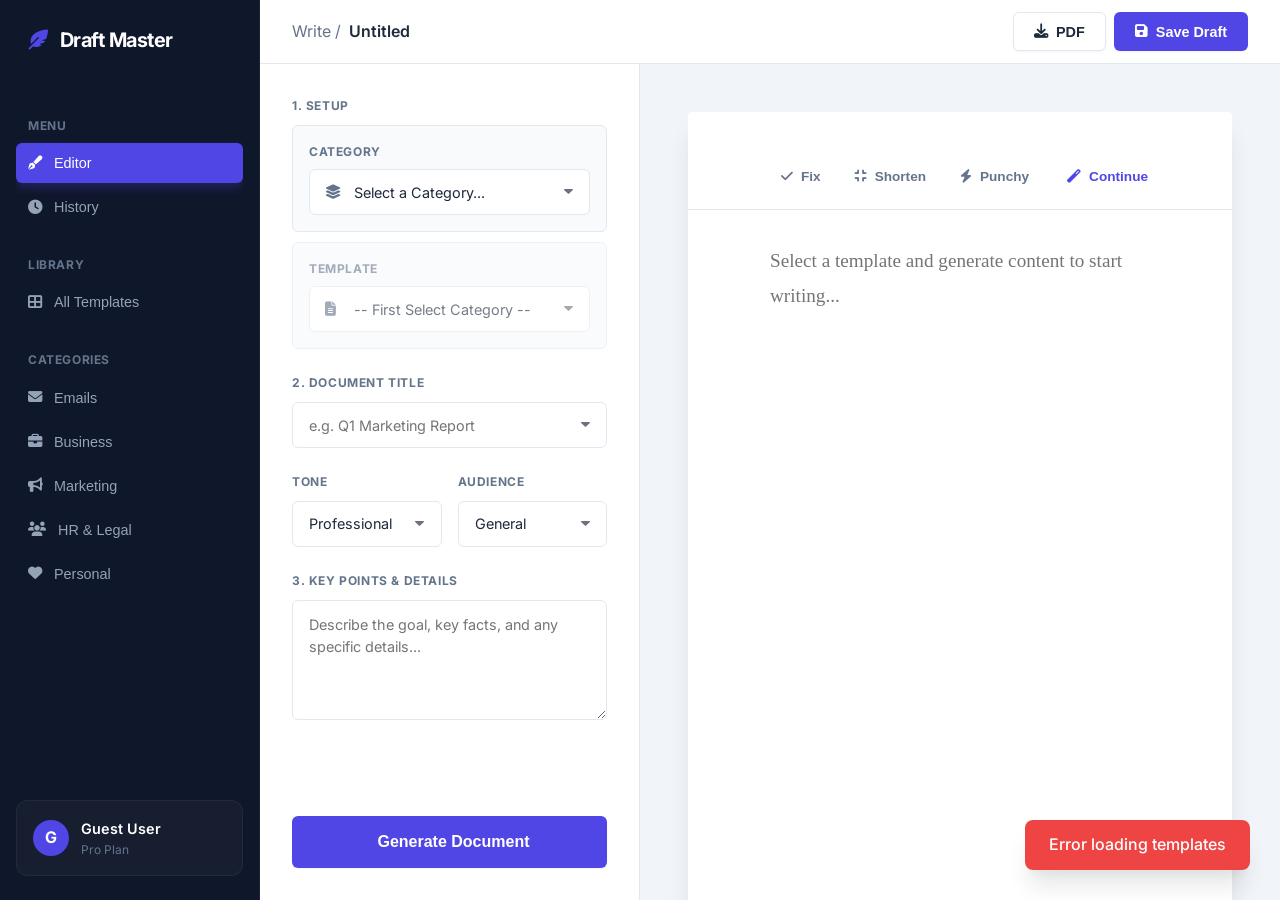
==== templates/dashboard.html @ e2696a57 "intial version" ====
<!DOCTYPE html>
<html lang="en">
<head>
    <meta charset="UTF-8">
    <meta name="viewport" content="width=device-width, initial-scale=1.0">
    <title>Dashboard | Draft Master AI</title>
    <!-- Inter Font -->
    <link href="https://fonts.googleapis.com/css2?family=Inter:wght@400;500;600;700&display=swap" rel="stylesheet">
    <!-- FontAwesome -->
    <link rel="stylesheet" href="https://cdnjs.cloudflare.com/ajax/libs/font-awesome/6.4.0/css/all.min.css">
    <!-- Custom CSS -->
    <link rel="stylesheet" href="/static/css/style.css">
</head>
<body>
    <div class="app-layout">
        
        <!-- SIDEBAR -->
        <aside class="sidebar" id="sidebar">
            <div class="sidebar-header">
                <i class="fas fa-feather-alt" style="color: var(--primary);"></i> 
                <span>Draft Master</span>
            </div>

            <nav class="sidebar-nav">
                <div class="menu-category">Menu</div>
                <button class="menu-item active" onclick="switchTab('generator')">
                    <i class="fas fa-pen-fancy w-5"></i> Editor
                </button>
                <button class="menu-item" onclick="switchTab('history')">
                    <i class="fas fa-clock w-5"></i> History
                </button>
                
                <div class="menu-category">Library</div>
                <button class="menu-item" onclick="filterTemplates('All')">
                    <i class="fas fa-th-large"></i> All Templates
                </button>

                <div class="menu-category">Categories</div>
                <button class="menu-item" onclick="filterTemplates('Email')">
                    <i class="fas fa-envelope"></i> Emails
                </button>
                <button class="menu-item" onclick="filterTemplates('Business')">
                    <i class="fas fa-briefcase"></i> Business
                </button>
                <button class="menu-item" onclick="filterTemplates('Marketing')">
                    <i class="fas fa-bullhorn"></i> Marketing
                </button>
                <button class="menu-item" onclick="filterTemplates('HR')">
                    <i class="fas fa-users"></i> HR & Legal
                </button>
                <button class="menu-item" onclick="filterTemplates('Personal')">
                    <i class="fas fa-heart"></i> Personal
                </button>
            </nav>

            <div class="user-profile">
                <div style="width: 36px; height: 36px; background: var(--primary); border-radius: 50%; display: flex; align-items: center; justify-content: center; font-weight: bold; color: white;">G</div>
                <div>
                    <div style="font-size: 0.9rem; font-weight: 600; color: white;">Guest User</div>
                    <div style="font-size: 0.75rem; color: var(--text-muted);">Pro Plan</div>
                </div>
            </div>
        </aside>

        <!-- MAIN CONTENT -->
        <main class="main-content">
            
            <!-- Top Bar -->
            <header class="top-bar">
                <div style="display: flex; align-items: center; gap: 0.5rem;">
                    <!-- Mobile Toggles -->
                    <button class="mobile-only btn btn-ghost" onclick="toggleSidebar()" aria-label="Menu">
                        <i class="fas fa-bars"></i>
                    </button>
                    <button class="mobile-only btn btn-ghost" onclick="toggleConfigPanel()" aria-label="Settings" style="color: var(--primary);">
                        <i class="fas fa-sliders-h"></i>
                    </button>
                    
                    <div class="page-title" id="pageTitle">
                        <span style="color:var(--text-muted); font-weight:400;">Write / </span> Untitled
                    </div>
                </div>

                <div style="display: flex; gap: 0.5rem;">
                    <button class="btn btn-secondary" onclick="exportDoc('pdf')">
                        <i class="fas fa-download"></i> <span class="desktop-only">PDF</span>
                    </button>
                    <button class="btn btn-primary" onclick="saveDraft()">
                        <i class="fas fa-save"></i> <span class="desktop-only">Save Draft</span>
                    </button>
                </div>
            </header>

            <!-- GENERATOR VIEW -->
            <div class="workspace" id="generatorView">
                
                <!-- LEFT: Configuration Panel -->
                <div class="config-panel" id="configPanel">
                    <div class="panel-header mobile-only">
                        <span>Document Settings</span>
                        <button class="btn btn-ghost" onclick="toggleConfigPanel()"><i class="fas fa-times"></i></button>
                    </div>

                    <div class="form-group">
                        <label class="form-label">1. Setup</label>
                        
                        <!-- Container 1: Category -->
                        <div class="selection-container">
                            <label class="sub-label">Category</label>
                            <div class="input-wrapper">
                                <i class="fas fa-layer-group input-icon"></i>
                                <select id="categorySelect" class="input-control with-icon" onchange="handleCategoryChange(this.value)">
                                    <option value="" disabled selected>Select a Category...</option>
                                    <!-- Populated via JS -->
                                </select>
                            </div>
                        </div>
                
                        <!-- Container 2: Template -->
                        <div class="selection-container" id="templateContainer" style="opacity: 0.6; pointer-events: none;">
                            <label class="sub-label">Template</label>
                            <div class="input-wrapper">
                                <i class="fas fa-file-alt input-icon"></i>
                                <select id="templateSelect" class="input-control with-icon" onchange="handleTemplateChange(this.value)">
                                    <option value="" disabled selected>-- First Select Category --</option>
                                    <!-- Populated via JS -->
                                </select>
                            </div>
                        </div>
                    </div>

                    <div class="form-group">
                        <label class="form-label">2. Document Title</label>
                        <input type="text" id="docTitle" class="input-control" placeholder="e.g. Q1 Marketing Report">
                    </div>

                    <div style="display: grid; grid-template-columns: 1fr 1fr; gap: 1rem;">
                        <div class="form-group">
                            <label class="form-label">Tone</label>
                            <select id="toneSelect" class="input-control">
                                <!-- Populated dynamically based on category -->
                                <option>Professional</option>
                            </select>
                        </div>
                        <div class="form-group">
                            <label class="form-label">Audience</label>
                            <select id="audienceSelect" class="input-control">
                                <!-- Populated dynamically based on category -->
                                <option>General</option>
                            </select>
                        </div>
                    </div>

                    <div class="form-group" style="flex: 1;">
                        <label class="form-label">3. Key Points & Details</label>
                        <textarea id="userPrompt" class="input-control" placeholder="Describe the goal, key facts, and any specific details..."></textarea>
                    </div>

                    <button class="btn btn-primary btn-full" onclick="generateContent()" id="genBtn">
                        <i class="fas fa-sparkles"></i> Generate Document
                    </button>
                </div>

                <!-- RIGHT: Editor Area -->
                <div class="editor-area">
                    <div class="paper">
                        <div class="paper-toolbar">
                            <div style="display: flex; gap: 0.5rem; flex: 1;">
                                <button class="btn btn-ghost" onclick="rewriteContent('Grammar Fix')"><i class="fas fa-check"></i> Fix</button>
                                <button class="btn btn-ghost" onclick="rewriteContent('Shorter')"><i class="fas fa-compress"></i> Shorten</button>
                                <button class="btn btn-ghost mobile-hidden" onclick="rewriteContent('More Persuasive')"><i class="fas fa-bolt"></i> Punchy</button>
                            </div>
                            <button class="btn btn-ghost" style="color: var(--primary); font-weight: 600;" onclick="continueWriting()">
                                <i class="fas fa-magic"></i> <span class="desktop-only">Continue</span>
                            </button>
                        </div>
                        <textarea id="outputEditor" class="paper-textarea" placeholder="Select a template and generate content to start writing..."></textarea>
                    </div>
                </div>

            </div>
            
            <!-- TEMPLATE LIBRARY VIEW (New) -->
            <div id="templatesView" class="hidden" style="background: var(--bg-body); height: 100%; overflow-y: auto;">
                 <div style="max-width: 1200px; margin: 0 auto;">
                     <div style="padding: 2rem;">
                        <h2 style="font-size: 1.5rem; margin-bottom: 0.5rem; color:var(--text-main);">Template Library</h2>
                        <p style="color: var(--text-muted);">Browse our collection of professional templates to get started.</p>
                     </div>
                     <div id="allTemplatesContainer" class="history-grid">
                         <!-- Loaded via JS -->
                     </div>
                 </div>
            </div>
            
            <!-- HISTORY VIEW (Hidden) -->
            <div id="historyView" class="hidden" style="background: var(--bg-body); height: 100%; overflow-y: auto;">
                 <div style="max-width: 1200px; margin: 0 auto;">
                     <div style="padding: 2rem;">
                        <h2 style="font-size: 1.5rem; margin-bottom: 0.5rem; color:var(--text-main);">Your Drafts</h2>
                        <p style="color: var(--text-muted);">Resume working on your previous documents.</p>
                     </div>
                     <div id="draftsList" class="history-grid">
                         <!-- Loaded via JS -->
                     </div>
                 </div>
            </div>

        </main>
    </div>

    <!-- Toast Notification -->
    <div id="toast" style="position: fixed; bottom: 30px; right: 30px; background: #0f172a; color: white; padding: 12px 24px; border-radius: 8px; opacity: 0; pointer-events: none; transition: all 0.3s; z-index: 1000; box-shadow: var(--shadow-lg); font-weight: 500;">
        Notification
    </div>

    <script src="/static/js/app.js"></script>
</body>
</html>
---- static/css/style.css ----
:root {
    /* Premium Palette - Indigo & Slate */
    --primary: #4f46e5;       /* Indigo 600 */
    --primary-hover: #4338ca; /* Indigo 700 */
    --primary-light: #e0e7ff; /* Indigo 100 */
    
    --sidebar-bg: #0f172a;    /* Slate 900 */
    --sidebar-hover: #1e293b; /* Slate 800 */
    --sidebar-text: #94a3b8;  /* Slate 400 */
    --sidebar-active: #ffffff;
    
    --bg-body: #f8fafc;       /* Slate 50 */
    --bg-surface: #ffffff;
    --border: #e2e8f0;        /* Slate 200 */
    
    --text-main: #1e293b;     /* Slate 800 */
    --text-muted: #64748b;    /* Slate 500 */
    
    --success: #10b981;
    --warning: #f59e0b;
    --danger: #ef4444;

    /* Design Tokens */
    --radius-sm: 6px;
    --radius-md: 12px;
    --radius-lg: 20px;
    --shadow-sm: 0 1px 2px 0 rgba(0, 0, 0, 0.05);
    --shadow-md: 0 4px 6px -1px rgba(0, 0, 0, 0.1), 0 2px 4px -1px rgba(0, 0, 0, 0.06);
    --shadow-lg: 0 20px 25px -5px rgba(0, 0, 0, 0.1), 0 10px 10px -5px rgba(0, 0, 0, 0.04);
    --transition: all 0.2s cubic-bezier(0.4, 0, 0.2, 1);
    --font-main: 'Inter', system-ui, -apple-system, sans-serif;
}

* { box-sizing: border-box; }

body {
    margin: 0;
    font-family: var(--font-main);
    background: var(--bg-body);
    color: var(--text-main);
    line-height: 1.6;
    -webkit-font-smoothing: antialiased;
}

/* =========================================
   LANDING PAGE STYLES (NEW)
   ========================================= */

.landing-page {
    background: white;
}

/* Navigation */
.landing-nav {
    position: fixed;
    top: 0;
    width: 100%;
    background: rgba(255, 255, 255, 0.9);
    backdrop-filter: blur(10px);
    z-index: 1000;
    border-bottom: 1px solid var(--border);
}

.nav-container {
    max-width: 1200px;
    margin: 0 auto;
    display: flex;
    justify-content: space-between;
    align-items: center;
    padding: 1rem 1.5rem;
}

.logo {
    font-weight: 800;
    font-size: 1.25rem;
    color: var(--text-main);
    display: flex;
    align-items: center;
    gap: 8px;
    letter-spacing: -0.02em;
}
.logo i { color: var(--primary); }

.nav-links {
    display: flex;
    gap: 2rem;
}

.nav-links a {
    text-decoration: none;
    color: var(--text-muted);
    font-weight: 500;
    font-size: 0.95rem;
    transition: var(--transition);
}

.nav-links a:hover { color: var(--primary); }

.nav-actions { display: flex; gap: 1rem; align-items: center; }

/* Hero Section */
.hero-section {
    padding: 8rem 1.5rem 4rem 1.5rem;
    text-align: center;
    max-width: 1200px;
    margin: 0 auto;
    overflow: hidden;
}

.hero-badge {
    display: inline-flex;
    align-items: center;
    gap: 8px;
    padding: 6px 16px;
    background: #e0e7ff;
    color: var(--primary);
    border-radius: 999px;
    font-size: 0.85rem;
    font-weight: 600;
    margin-bottom: 1.5rem;
}

.badge-dot {
    width: 8px;
    height: 8px;
    background: var(--primary);
    border-radius: 50%;
    animation: pulse 2s infinite;
}

.hero-title {
    font-size: 3.5rem;
    line-height: 1.1;
    font-weight: 800;
    letter-spacing: -0.03em;
    margin: 0 0 1.5rem 0;
    color: var(--text-main);
}

.gradient-text {
    background: linear-gradient(135deg, var(--primary) 0%, #818cf8 100%);
    -webkit-background-clip: text;
    -webkit-text-fill-color: transparent;
}

.hero-subtitle {
    font-size: 1.25rem;
    color: var(--text-muted);
    max-width: 600px;
    margin: 0 auto 2.5rem auto;
}

.hero-cta {
    display: flex;
    justify-content: center;
    gap: 1rem;
    margin-bottom: 4rem;
}

.btn-lg {
    padding: 1rem 2rem;
    font-size: 1.1rem;
}

/* Simulated Window Preview */
.hero-preview {
    perspective: 1000px;
}

.preview-window {
    background: white;
    border-radius: 12px;
    box-shadow: 0 50px 100px -20px rgba(50, 50, 93, 0.25), 
                0 30px 60px -30px rgba(0, 0, 0, 0.3), 
                0 -2px 6px 0px rgba(10, 37, 64, 0.05);
    border: 1px solid var(--border);
    max-width: 1000px;
    margin: 0 auto;
    overflow: hidden;
    transform: rotateX(2deg) translateY(0);
    transition: transform 0.5s ease;
}

.preview-window:hover { transform: rotateX(0deg) translateY(-5px); }

.window-header {
    background: #f1f5f9;
    padding: 12px 16px;
    border-bottom: 1px solid var(--border);
    display: flex;
    align-items: center;
}

.dots { display: flex; gap: 6px; }
.dots span { width: 10px; height: 10px; border-radius: 50%; background: #cbd5e1; }
.dots span:nth-child(1) { background: #ef4444; }
.dots span:nth-child(2) { background: #f59e0b; }
.dots span:nth-child(3) { background: #10b981; }

.address-bar {
    background: white;
    padding: 4px 12px;
    border-radius: 4px;
    font-size: 0.75rem;
    color: var(--text-muted);
    margin-left: 1rem;
    flex: 1;
    text-align: center;
    border: 1px solid #e2e8f0;
}

.window-content {
    height: 400px;
    display: flex;
    background: white;
}

.fake-sidebar {
    width: 200px;
    background: var(--sidebar-bg);
    border-right: 1px solid var(--border);
}

.fake-editor {
    flex: 1;
    padding: 40px;
    position: relative;
    background: #fff;
}

.fake-line {
    height: 12px;
    background: #f1f5f9;
    border-radius: 4px;
    margin-bottom: 16px;
}
.width-80 { width: 80%; }
.width-60 { width: 60%; }
.width-90 { width: 90%; }
.width-70 { width: 70%; }

.floating-badge {
    position: absolute;
    top: 50%;
    left: 50%;
    transform: translate(-50%, -50%);
    background: white;
    padding: 12px 24px;
    border-radius: 50px;
    box-shadow: var(--shadow-lg);
    font-weight: 600;
    color: var(--primary);
    display: flex;
    align-items: center;
    gap: 8px;
    animation: float 3s ease-in-out infinite;
    border: 1px solid var(--primary-light);
}

/* Logos */
.trusted-section {
    padding: 3rem 1.5rem;
    background: white;
    text-align: center;
    border-bottom: 1px solid var(--border);
}

.trusted-section p {
    font-size: 0.8rem;
    font-weight: 700;
    color: var(--text-muted);
    letter-spacing: 0.05em;
    margin-bottom: 1.5rem;
}

.logos-grid {
    display: flex;
    justify-content: center;
    gap: 3rem;
    flex-wrap: wrap;
    opacity: 0.5;
    font-weight: 600;
    font-size: 1.25rem;
    color: var(--text-main);
}
.logo-item { display: flex; align-items: center; gap: 8px; }

/* Features */
.features-section {
    padding: 6rem 1.5rem;
    max-width: 1200px;
    margin: 0 auto;
}

.section-header {
    text-align: center;
    margin-bottom: 4rem;
}
.section-header h2 { font-size: 2.5rem; margin-bottom: 1rem; color: var(--text-main); }
.section-header p { font-size: 1.1rem; color: var(--text-muted); }

.features-grid {
    display: grid;
    grid-template-columns: repeat(auto-fit, minmax(300px, 1fr));
    gap: 2rem;
}

.feature-card {
    padding: 2rem;
    border: 1px solid var(--border);
    border-radius: 12px;
    transition: var(--transition);
}
.feature-card:hover { transform: translateY(-5px); box-shadow: var(--shadow-md); border-color: var(--primary-light); }

.icon-box {
    width: 48px;
    height: 48px;
    border-radius: 10px;
    display: flex;
    align-items: center;
    justify-content: center;
    font-size: 1.25rem;
    margin-bottom: 1.5rem;
}

.blue { background: #eff6ff; color: #3b82f6; }
.green { background: #f0fdf4; color: #10b981; }
.red { background: #fef2f2; color: #ef4444; }
.purple { background: #f5f3ff; color: #8b5cf6; }
.orange { background: #fff7ed; color: #f97316; }
.teal { background: #f0f9ff; color: #06b6d4; }

.feature-card h3 { font-size: 1.25rem; margin-bottom: 0.75rem; color: var(--text-main); }
.feature-card p { color: var(--text-muted); font-size: 0.95rem; }

/* Steps Section */
.steps-section {
    background: #f8fafc;
    padding: 6rem 1.5rem;
    text-align: center;
}
.steps-container {
    max-width: 1000px;
    margin: 0 auto;
    display: flex;
    align-items: flex-start;
    justify-content: center;
    gap: 2rem;
}
.step { flex: 1; position: relative; }
.step-number {
    width: 40px; height: 40px; background: var(--primary); color: white;
    border-radius: 50%; display: flex; align-items: center; justify-content: center;
    font-weight: 700; margin: 0 auto 1.5rem auto;
}
.step-divider {
    height: 2px; background: var(--border); flex: 1; margin-top: 20px;
    display: none; /* Hidden on mobile */
}
@media(min-width: 768px) { .step-divider { display: block; } }

/* Pricing */
.pricing-section {
    padding: 6rem 1.5rem;
    max-width: 1200px;
    margin: 0 auto;
}
.pricing-grid {
    display: grid;
    grid-template-columns: repeat(auto-fit, minmax(300px, 1fr));
    gap: 2rem;
    align-items: center;
}
.pricing-card {
    background: white;
    padding: 2.5rem;
    border: 1px solid var(--border);
    border-radius: 12px;
    position: relative;
}
.pricing-card.popular {
    border: 2px solid var(--primary);
    box-shadow: var(--shadow-lg);
    transform: scale(1.05);
    z-index: 10;
}
.popular-tag {
    position: absolute;
    top: -12px;
    left: 50%;
    transform: translateX(-50%);
    background: var(--primary);
    color: white;
    padding: 4px 12px;
    border-radius: 50px;
    font-size: 0.75rem;
    font-weight: 700;
}
.plan-name { font-size: 1.1rem; font-weight: 600; color: var(--text-main); margin-bottom: 0.5rem; }
.plan-price { font-size: 3rem; font-weight: 800; color: var(--text-main); margin-bottom: 2rem; }
.plan-price span { font-size: 1rem; color: var(--text-muted); font-weight: 500; }
.plan-features { list-style: none; padding: 0; margin: 0 0 2rem 0; text-align: left; }
.plan-features li { margin-bottom: 0.75rem; display: flex; align-items: center; gap: 10px; color: var(--text-muted); }
.plan-features li i { color: var(--success); }

/* CTA */
.cta-section {
    background: var(--primary);
    color: white;
    padding: 5rem 1.5rem;
    text-align: center;
}
.cta-section h2 { font-size: 2.5rem; margin-bottom: 1rem; color: white; }
.cta-section p { color: var(--primary-light); font-size: 1.2rem; margin-bottom: 2rem; }
.btn-white { background: white; color: var(--primary); padding: 1rem 2.5rem; font-weight: 700; font-size: 1.1rem; border-radius: var(--radius-sm); text-decoration: none; display: inline-block; }
.btn-white:hover { background: #f8fafc; transform: translateY(-2px); }

/* Footer */
.main-footer {
    background: #0f172a;
    color: #94a3b8;
    padding: 4rem 1.5rem 1rem 1.5rem;
}
.footer-content {
    max-width: 1200px;
    margin: 0 auto;
    display: flex;
    flex-wrap: wrap;
    justify-content: space-between;
    gap: 3rem;
    margin-bottom: 3rem;
}
.footer-brand .logo { color: white; margin-bottom: 1rem; }
.footer-links { display: flex; gap: 3rem; flex-wrap: wrap; }
.footer-col h4 { color: white; margin-bottom: 1rem; font-size: 0.9rem; }
.footer-col a { display: block; color: #94a3b8; text-decoration: none; margin-bottom: 0.5rem; font-size: 0.9rem; transition: color 0.2s; }
.footer-col a:hover { color: white; }
.footer-bottom {
    max-width: 1200px;
    margin: 0 auto;
    border-top: 1px solid rgba(255,255,255,0.1);
    padding-top: 1.5rem;
    display: flex;
    justify-content: space-between;
    align-items: center;
    font-size: 0.85rem;
}
.social-icons { display: flex; gap: 1rem; }
.social-icons a { color: #94a3b8; font-size: 1.2rem; transition: color 0.2s; }
.social-icons a:hover { color: white; }

/* Responsive adjustments */
@media (max-width: 768px) {
    .hero-title { font-size: 2.5rem; }
    .hero-cta { flex-direction: column; }
    .nav-links { display: none; }
    .steps-container { flex-direction: column; align-items: center; }
    .step { width: 100%; margin-bottom: 2rem; }
    .pricing-card.popular { transform: scale(1); }
}

@keyframes pulse { 0% { opacity: 1; } 50% { opacity: 0.5; } 100% { opacity: 1; } }
@keyframes float { 0% { transform: translate(-50%, -50%); } 50% { transform: translate(-50%, -60%); } 100% { transform: translate(-50%, -50%); } }

/* =========================================
   EXISTING DASHBOARD STYLES (PRESERVED)
   ========================================= */

/* --- Layout --- */
.app-layout {
    display: grid;
    grid-template-columns: 260px 1fr;
    height: 100vh;
    overflow: hidden;
}

/* --- Sidebar --- */
.sidebar {
    background: var(--sidebar-bg);
    color: var(--sidebar-text);
    display: flex;
    flex-direction: column;
    padding: 1.5rem 1rem;
    border-right: 1px solid rgba(255,255,255,0.05);
    z-index: 50;
    transition: transform 0.3s ease;
}

.sidebar-header {
    margin-bottom: 2rem;
    padding: 0 0.75rem;
    font-weight: 700;
    font-size: 1.25rem;
    display: flex;
    align-items: center;
    gap: 12px;
    color: white;
    letter-spacing: -0.025em;
}

.sidebar-nav { flex: 1; overflow-y: auto; }

.menu-category {
    font-size: 0.75rem;
    text-transform: uppercase;
    color: #64748b;
    margin: 1.75rem 0 0.5rem 0.75rem;
    font-weight: 700;
    letter-spacing: 0.05em;
}

.menu-item {
    display: flex;
    align-items: center;
    gap: 12px;
    padding: 0.75rem;
    color: var(--sidebar-text);
    text-decoration: none;
    border-radius: var(--radius-sm);
    margin-bottom: 4px;
    transition: var(--transition);
    border: none;
    background: transparent;
    width: 100%;
    text-align: left;
    cursor: pointer;
    font-size: 0.9rem;
    font-weight: 500;
}

.menu-item:hover {
    background: var(--sidebar-hover);
    color: white;
}

.menu-item.active {
    background: var(--primary);
    color: white;
    box-shadow: 0 4px 12px rgba(79, 70, 229, 0.3);
}

.user-profile {
    margin-top: auto;
    padding: 1rem;
    background: rgba(255,255,255,0.03);
    border-radius: var(--radius-md);
    display: flex;
    align-items: center;
    gap: 12px;
    border: 1px solid rgba(255,255,255,0.05);
}

/* --- Main Content --- */
.main-content {
    display: flex;
    flex-direction: column;
    background: var(--bg-body);
    position: relative;
    overflow: hidden;
    width: 100%;
}

.top-bar {
    height: 64px;
    background: var(--bg-surface);
    border-bottom: 1px solid var(--border);
    display: flex;
    justify-content: space-between;
    align-items: center;
    padding: 0 2rem;
    flex-shrink: 0;
    z-index: 40;
}

.page-title {
    font-weight: 600;
    font-size: 1rem;
    color: var(--text-main);
    display: flex;
    align-items: center;
    gap: 8px;
}

/* --- Workspace --- */
.workspace {
    display: grid;
    grid-template-columns: 380px 1fr;
    height: calc(100vh - 64px);
    overflow: hidden;
    position: relative;
}

/* --- Config Panel (Left) --- */
.config-panel {
    background: var(--bg-surface);
    border-right: 1px solid var(--border);
    padding: 2rem;
    overflow-y: auto;
    display: flex;
    flex-direction: column;
    gap: 1.5rem;
    transition: transform 0.3s ease;
}

/* NEW: Selection Containers */
.selection-container {
    background: #f8fafc;
    border: 1px solid var(--border);
    padding: 1rem;
    border-radius: var(--radius-sm);
    transition: var(--transition);
}

.selection-container:focus-within {
    border-color: var(--primary);
    background: white;
    box-shadow: var(--shadow-sm);
}

.sub-label {
    font-size: 0.75rem;
    font-weight: 700;
    color: var(--text-muted);
    margin-bottom: 0.5rem;
    display: block;
    text-transform: uppercase;
    letter-spacing: 0.05em;
}

.input-wrapper {
    position: relative;
}

.input-icon {
    position: absolute;
    left: 1rem;
    top: 50%;
    transform: translateY(-50%);
    color: var(--text-muted);
    pointer-events: none;
    font-size: 0.9rem;
}

.form-group { display: flex; flex-direction: column; gap: 0.6rem; }

.form-label {
    font-size: 0.75rem;
    font-weight: 700;
    color: var(--text-muted);
    text-transform: uppercase;
    letter-spacing: 0.05em;
}

.input-control {
    width: 100%;
    padding: 0.85rem 1rem;
    border: 1px solid var(--border);
    border-radius: var(--radius-sm);
    font-size: 0.9rem;
    background: white;
    transition: var(--transition);
    font-family: inherit;
    color: var(--text-main);
    appearance: none;
    background-image: url("data:image/svg+xml;charset=US-ASCII,%3Csvg%20xmlns%3D%22http%3A%2F%2Fwww.w3.org%2F2000%2Fsvg%22%20width%3D%22292.4%22%20height%3D%22292.4%22%3E%3Cpath%20fill%3D%22%236b7280%22%20d%3D%22M287%2069.4a17.6%2017.6%200%200%200-13-5.4H18.4c-5%200-9.3%201.8-12.9%205.4A17.6%2017.6%200%200%200%200%2082.2c0%205%201.8%209.3%205.4%2012.9l128%20127.9c3.6%203.6%207.8%205.4%2012.8%205.4s9.2-1.8%2012.8-5.4L287%2095c3.5-3.5%205.4-7.8%205.4-12.8%200-5-1.9-9.2-5.5-12.8z%22%2F%3E%3C%2Fsvg%3E");
    background-repeat: no-repeat;
    background-position: right 1rem center;
    background-size: 0.65em auto;
}

.input-control.with-icon {
    padding-left: 2.75rem;
}

.input-control:hover { border-color: #cbd5e1; }
.input-control:focus {
    outline: none;
    border-color: var(--primary);
    box-shadow: 0 0 0 4px var(--primary-light);
}

textarea.input-control { 
    resize: vertical; 
    min-height: 120px; 
    line-height: 1.5;
    background-image: none; 
}

/* --- Editor Area (Right) --- */
.editor-area {
    background: #f1f5f9;
    padding: 3rem;
    overflow-y: auto;
    display: flex;
    justify-content: center;
    align-items: flex-start;
}

.paper {
    width: 100%;
    max-width: 850px;
    background: white;
    min-height: 1000px;
    padding: 5rem;
    box-shadow: var(--shadow-lg);
    border-radius: 4px;
    display: flex;
    flex-direction: column;
    position: relative;
}

/* Toolbar inside Paper */
.paper-toolbar {
    position: sticky;
    top: 0;
    margin: -3rem -5rem 2rem -5rem;
    padding: 1rem 5rem;
    background: rgba(255,255,255,0.95);
    backdrop-filter: blur(8px);
    border-bottom: 1px solid var(--border);
    display: flex;
    gap: 0.75rem;
    z-index: 10;
}

.paper-textarea {
    flex: 1;
    border: none;
    resize: none;
    outline: none;
    font-family: 'Georgia', serif;
    font-size: 1.2rem;
    line-height: 1.8;
    color: #1e293b;
    background: transparent;
}

/* Buttons */
.btn {
    display: inline-flex;
    align-items: center;
    justify-content: center;
    gap: 0.5rem;
    padding: 0.65rem 1.25rem;
    border-radius: var(--radius-sm);
    font-weight: 600;
    cursor: pointer;
    border: 1px solid transparent;
    transition: var(--transition);
    font-size: 0.9rem;
    white-space: nowrap;
    text-decoration: none;
}

.btn-primary {
    background: var(--primary);
    color: white;
    box-shadow: var(--shadow-sm);
}
.btn-primary:hover { 
    background: var(--primary-hover); 
    box-shadow: var(--shadow-md); 
    transform: translateY(-1px);
}
.btn-primary:disabled { opacity: 0.7; cursor: wait; }

.btn-secondary {
    background: white;
    border-color: var(--border);
    color: var(--text-main);
    box-shadow: var(--shadow-sm);
}
.btn-secondary:hover { 
    background: #f8fafc; 
    border-color: #cbd5e1; 
    transform: translateY(-1px);
}

.btn-ghost {
    background: transparent;
    color: var(--text-muted);
    padding: 0.5rem 0.75rem;
    font-size: 0.85rem;
}
.btn-ghost:hover { background: var(--bg-body); color: var(--primary); }

.btn-full { width: 100%; padding: 1rem; font-size: 1rem; margin-top: 1rem; }

/* History Grid */
.history-grid {
    display: grid;
    grid-template-columns: repeat(auto-fill, minmax(300px, 1fr));
    gap: 1.5rem;
    padding: 2rem;
}

.draft-card {
    background: white;
    border: 1px solid var(--border);
    border-radius: var(--radius-md);
    padding: 1.5rem;
    transition: var(--transition);
    cursor: pointer;
    display: flex;
    flex-direction: column;
    gap: 1rem;
    box-shadow: var(--shadow-sm);
}
.draft-card:hover { 
    transform: translateY(-4px); 
    box-shadow: var(--shadow-md); 
    border-color: var(--primary); 
}

/* Utilities */
.hidden { display: none !important; }
.pulse-border { animation: pulse-glow 2s infinite; border-color: var(--primary); }
.mobile-only { display: none !important; }

/* --- Responsive & Mobile --- */
@media (max-width: 1024px) {
    .workspace { grid-template-columns: 320px 1fr; }
    .paper { padding: 3rem; }
}

@media (max-width: 768px) {
    .app-layout { grid-template-columns: 1fr; }
    
    .mobile-only { display: inline-flex !important; }
    .desktop-only { display: none !important; }

    .top-bar { padding: 0 1rem; gap: 0.5rem; }
    .page-title { font-size: 0.9rem; }
    
    .sidebar {
        position: fixed;
        inset: 0;
        width: 85%;
        max-width: 300px;
        transform: translateX(-100%);
        box-shadow: 20px 0 50px rgba(0,0,0,0.3);
    }
    .sidebar.open { transform: translateX(0); }

    .workspace { grid-template-columns: 1fr; }

    .config-panel {
        position: absolute;
        inset: 0;
        z-index: 60;
        transform: translateY(100%);
        border-right: none;
    }
    .config-panel.mobile-visible { transform: translateY(0); }

    .editor-area { padding: 0; }
    .paper {
        margin: 0;
        border: none;
        border-radius: 0;
        min-height: 100vh;
        padding: 5rem 1.5rem 2rem 1.5rem;
    }
    .paper-toolbar {
        margin: -4rem -1.5rem 1rem -1.5rem;
        padding: 0.5rem 1rem;
        width: calc(100% + 3rem);
    }
}

@keyframes pulse-glow { 
    0% { box-shadow: 0 0 0 0 rgba(79, 70, 229, 0.4); } 
    70% { box-shadow: 0 0 0 10px rgba(79, 70, 229, 0); } 
    100% { box-shadow: 0 0 0 0 rgba(79, 70, 229, 0); } 
}
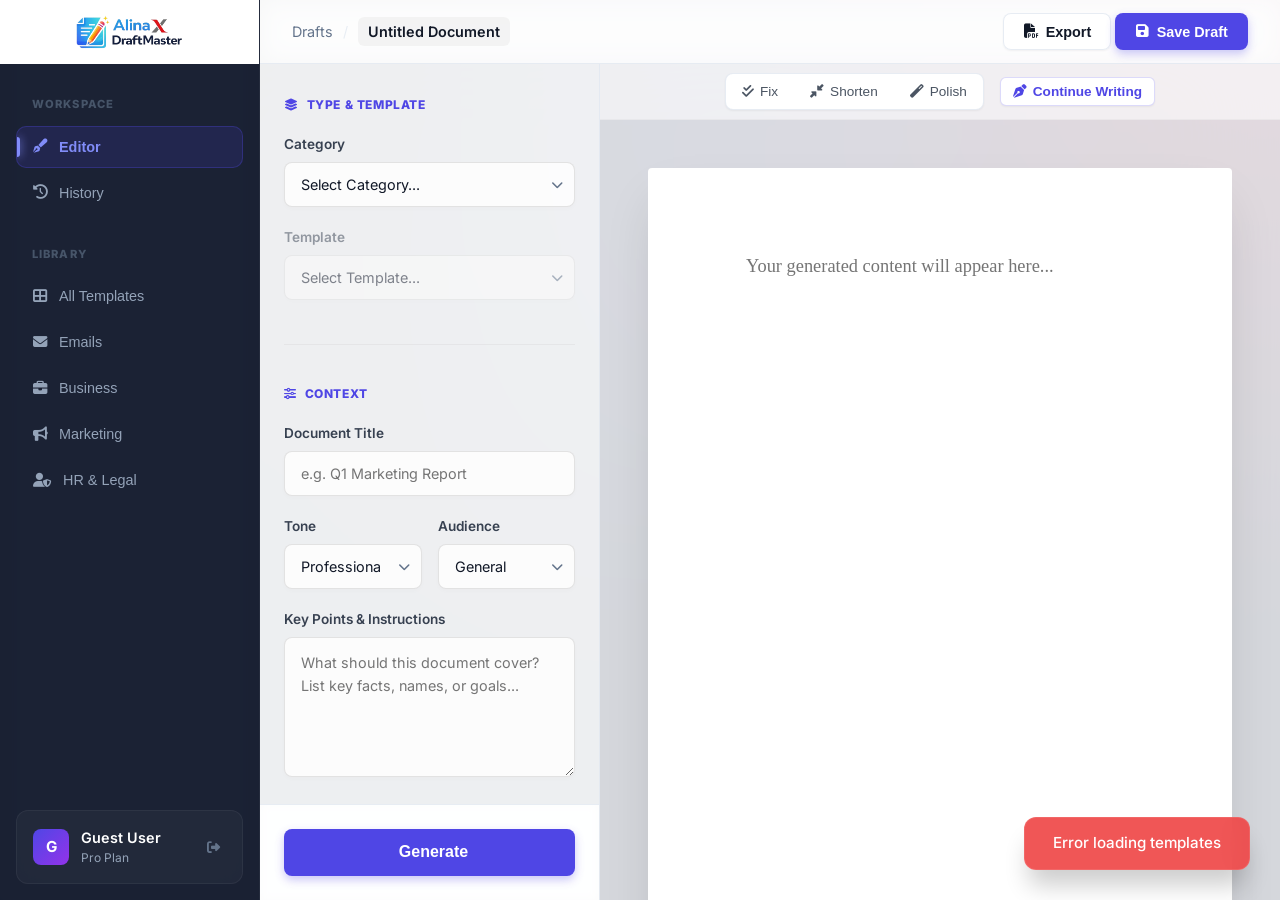
==== commit 4fd467e8: "updated UI/UX and login page" ====
--- a/templates/dashboard.html
+++ b/templates/dashboard.html
@@ -16,78 +16,86 @@
         
         <!-- SIDEBAR -->
         <aside class="sidebar" id="sidebar">
-            <div class="sidebar-header">
-                <i class="fas fa-feather-alt" style="color: var(--primary);"></i> 
-                <span>Draft Master</span>
+            <div class="sidebar-header" style="justify-content: center;">
+                <div class="brand-item">
+                    <img src="/static/logo.png" alt="Draft Master" class="sidebar-logo"> 
+                </div>
+                <button class="mobile-close-btn mobile-only" onclick="toggleSidebar()">
+                    <i class="fas fa-times"></i>
+                </button>
             </div>
 
             <nav class="sidebar-nav">
-                <div class="menu-category">Menu</div>
-                <button class="menu-item active" onclick="switchTab('generator')">
-                    <i class="fas fa-pen-fancy w-5"></i> Editor
-                </button>
-                <button class="menu-item" onclick="switchTab('history')">
-                    <i class="fas fa-clock w-5"></i> History
-                </button>
-                
-                <div class="menu-category">Library</div>
-                <button class="menu-item" onclick="filterTemplates('All')">
-                    <i class="fas fa-th-large"></i> All Templates
-                </button>
-
-                <div class="menu-category">Categories</div>
-                <button class="menu-item" onclick="filterTemplates('Email')">
-                    <i class="fas fa-envelope"></i> Emails
-                </button>
-                <button class="menu-item" onclick="filterTemplates('Business')">
-                    <i class="fas fa-briefcase"></i> Business
-                </button>
-                <button class="menu-item" onclick="filterTemplates('Marketing')">
-                    <i class="fas fa-bullhorn"></i> Marketing
-                </button>
-                <button class="menu-item" onclick="filterTemplates('HR')">
-                    <i class="fas fa-users"></i> HR & Legal
-                </button>
-                <button class="menu-item" onclick="filterTemplates('Personal')">
-                    <i class="fas fa-heart"></i> Personal
-                </button>
+                <div class="nav-section">
+                    <div class="nav-label">Workspace</div>
+                    <button class="nav-item active" onclick="switchTab('generator', event)">
+                        <i class="fas fa-pen-fancy"></i> <span>Editor</span>
+                    </button>
+                    <button class="nav-item" onclick="switchTab('history', event)">
+                        <i class="fas fa-history"></i> <span>History</span>
+                    </button>
+                </div>
+
+                <div class="nav-section">
+                    <div class="nav-label">Library</div>
+                    <button class="nav-item" onclick="filterTemplates('All', event)">
+                        <i class="fas fa-th-large"></i> <span>All Templates</span>
+                    </button>
+                    <button class="nav-item" onclick="filterTemplates('Email', event)">
+                        <i class="fas fa-envelope"></i> <span>Emails</span>
+                    </button>
+                    <button class="nav-item" onclick="filterTemplates('Business', event)">
+                        <i class="fas fa-briefcase"></i> <span>Business</span>
+                    </button>
+                    <button class="nav-item" onclick="filterTemplates('Marketing', event)">
+                        <i class="fas fa-bullhorn"></i> <span>Marketing</span>
+                    </button>
+                    <button class="nav-item" onclick="filterTemplates('HR', event)">
+                        <i class="fas fa-user-shield"></i> <span>HR & Legal</span>
+                    </button>
+                </div>
             </nav>
 
-            <div class="user-profile">
-                <div style="width: 36px; height: 36px; background: var(--primary); border-radius: 50%; display: flex; align-items: center; justify-content: center; font-weight: bold; color: white;">G</div>
-                <div>
-                    <div style="font-size: 0.9rem; font-weight: 600; color: white;">Guest User</div>
-                    <div style="font-size: 0.75rem; color: var(--text-muted);">Pro Plan</div>
-                </div>
+            <div class="user-profile-section">
+                <div class="user-avatar">G</div>
+                <div class="user-info">
+                    <div class="user-name">Guest User</div>
+                    <div class="user-plan">Pro Plan</div>
+                </div>
+                <button class="logout-btn" onclick="window.location.href='/login'"><i class="fas fa-sign-out-alt"></i></button>
             </div>
         </aside>
 
         <!-- MAIN CONTENT -->
         <main class="main-content">
             
-            <!-- Top Bar -->
+            <!-- Mobile Header -->
             <header class="top-bar">
-                <div style="display: flex; align-items: center; gap: 0.5rem;">
-                    <!-- Mobile Toggles -->
-                    <button class="mobile-only btn btn-ghost" onclick="toggleSidebar()" aria-label="Menu">
+                <div class="top-bar-left">
+                    <button class="icon-btn mobile-only" onclick="toggleSidebar()">
                         <i class="fas fa-bars"></i>
                     </button>
-                    <button class="mobile-only btn btn-ghost" onclick="toggleConfigPanel()" aria-label="Settings" style="color: var(--primary);">
-                        <i class="fas fa-sliders-h"></i>
-                    </button>
-                    
-                    <div class="page-title" id="pageTitle">
-                        <span style="color:var(--text-muted); font-weight:400;">Write / </span> Untitled
-                    </div>
-                </div>
-
-                <div style="display: flex; gap: 0.5rem;">
-                    <button class="btn btn-secondary" onclick="exportDoc('pdf')">
-                        <i class="fas fa-download"></i> <span class="desktop-only">PDF</span>
-                    </button>
-                    <button class="btn btn-primary" onclick="saveDraft()">
-                        <i class="fas fa-save"></i> <span class="desktop-only">Save Draft</span>
-                    </button>
+                    <div class="breadcrumbs" id="pageTitle">
+                        <span class="crumb-muted">Drafts</span>
+                        <span class="crumb-sep">/</span>
+                        <span class="crumb-active">Untitled Document</span>
+                    </div>
+                </div>
+
+                <div class="top-bar-right">
+                    <!-- Config Toggle for Mobile -->
+                    <button class="btn btn-outline mobile-only" onclick="toggleConfigPanel()">
+                        <i class="fas fa-sliders-h"></i> Settings
+                    </button>
+
+                    <div class="action-buttons">
+                        <button class="btn btn-outline" onclick="exportDoc('pdf')" title="Export PDF">
+                            <i class="fas fa-file-pdf"></i> <span class="desktop-only">Export</span>
+                        </button>
+                        <button class="btn btn-primary" onclick="saveDraft()">
+                            <i class="fas fa-save"></i> <span class="desktop-only">Save Draft</span>
+                        </button>
+                    </div>
                 </div>
             </header>
 
@@ -96,113 +104,123 @@
                 
                 <!-- LEFT: Configuration Panel -->
                 <div class="config-panel" id="configPanel">
-                    <div class="panel-header mobile-only">
-                        <span>Document Settings</span>
-                        <button class="btn btn-ghost" onclick="toggleConfigPanel()"><i class="fas fa-times"></i></button>
-                    </div>
-
-                    <div class="form-group">
-                        <label class="form-label">1. Setup</label>
-                        
-                        <!-- Container 1: Category -->
-                        <div class="selection-container">
-                            <label class="sub-label">Category</label>
-                            <div class="input-wrapper">
-                                <i class="fas fa-layer-group input-icon"></i>
-                                <select id="categorySelect" class="input-control with-icon" onchange="handleCategoryChange(this.value)">
-                                    <option value="" disabled selected>Select a Category...</option>
-                                    <!-- Populated via JS -->
-                                </select>
-                            </div>
-                        </div>
-                
-                        <!-- Container 2: Template -->
-                        <div class="selection-container" id="templateContainer" style="opacity: 0.6; pointer-events: none;">
-                            <label class="sub-label">Template</label>
-                            <div class="input-wrapper">
-                                <i class="fas fa-file-alt input-icon"></i>
-                                <select id="templateSelect" class="input-control with-icon" onchange="handleTemplateChange(this.value)">
-                                    <option value="" disabled selected>-- First Select Category --</option>
-                                    <!-- Populated via JS -->
-                                </select>
-                            </div>
-                        </div>
-                    </div>
-
-                    <div class="form-group">
-                        <label class="form-label">2. Document Title</label>
-                        <input type="text" id="docTitle" class="input-control" placeholder="e.g. Q1 Marketing Report">
-                    </div>
-
-                    <div style="display: grid; grid-template-columns: 1fr 1fr; gap: 1rem;">
-                        <div class="form-group">
-                            <label class="form-label">Tone</label>
-                            <select id="toneSelect" class="input-control">
-                                <!-- Populated dynamically based on category -->
-                                <option>Professional</option>
-                            </select>
-                        </div>
-                        <div class="form-group">
-                            <label class="form-label">Audience</label>
-                            <select id="audienceSelect" class="input-control">
-                                <!-- Populated dynamically based on category -->
-                                <option>General</option>
-                            </select>
-                        </div>
-                    </div>
-
-                    <div class="form-group" style="flex: 1;">
-                        <label class="form-label">3. Key Points & Details</label>
-                        <textarea id="userPrompt" class="input-control" placeholder="Describe the goal, key facts, and any specific details..."></textarea>
-                    </div>
-
-                    <button class="btn btn-primary btn-full" onclick="generateContent()" id="genBtn">
-                        <i class="fas fa-sparkles"></i> Generate Document
-                    </button>
+                    <div class="panel-header-mobile mobile-only">
+                        <h3>Document Settings</h3>
+                        <button class="icon-btn" onclick="toggleConfigPanel()"><i class="fas fa-times"></i></button>
+                    </div>
+
+                    <div class="config-scroll-area">
+                        <!-- Section 1: Setup -->
+                        <div class="config-section">
+                            <h3 class="config-heading"><i class="fas fa-layer-group"></i> Type & Template</h3>
+                            
+                            <div class="form-group">
+                                <label class="label-sm">Category</label>
+                                <div class="select-wrapper">
+                                    <select id="categorySelect" class="form-select" onchange="handleCategoryChange(this.value)">
+                                        <option value="" disabled selected>Select Category...</option>
+                                    </select>
+                                    <i class="fas fa-chevron-down select-arrow"></i>
+                                </div>
+                            </div>
+                    
+                            <div class="form-group disabled" id="templateContainer">
+                                <label class="label-sm">Template</label>
+                                <div class="select-wrapper">
+                                    <select id="templateSelect" class="form-select" onchange="handleTemplateChange(this.value)">
+                                        <option value="" disabled selected>Select Template...</option>
+                                    </select>
+                                    <i class="fas fa-chevron-down select-arrow"></i>
+                                </div>
+                            </div>
+                        </div>
+
+                        <!-- Section 2: Details -->
+                        <div class="config-section">
+                            <h3 class="config-heading"><i class="fas fa-sliders-h"></i> Context</h3>
+                            
+                            <div class="form-group">
+                                <label class="label-sm">Document Title</label>
+                                <input type="text" id="docTitle" class="form-input" placeholder="e.g. Q1 Marketing Report">
+                            </div>
+
+                            <div class="form-row">
+                                <div class="form-group">
+                                    <label class="label-sm">Tone</label>
+                                    <div class="select-wrapper">
+                                        <select id="toneSelect" class="form-select">
+                                            <option>Professional</option>
+                                        </select>
+                                        <i class="fas fa-chevron-down select-arrow"></i>
+                                    </div>
+                                </div>
+                                <div class="form-group">
+                                    <label class="label-sm">Audience</label>
+                                    <div class="select-wrapper">
+                                        <select id="audienceSelect" class="form-select">
+                                            <option>General</option>
+                                        </select>
+                                        <i class="fas fa-chevron-down select-arrow"></i>
+                                    </div>
+                                </div>
+                            </div>
+
+                            <div class="form-group">
+                                <label class="label-sm">Key Points & Instructions</label>
+                                <textarea id="userPrompt" class="form-textarea" placeholder="What should this document cover? List key facts, names, or goals..."></textarea>
+                            </div>
+                        </div>
+                    </div>
+
+                    <div class="config-footer">
+                        <button class="btn btn-primary btn-block btn-lg" onclick="generateContent()" id="genBtn">
+                            <i class="fas fa-sparkles"></i> Generate
+                        </button>
+                    </div>
                 </div>
 
                 <!-- RIGHT: Editor Area -->
                 <div class="editor-area">
-                    <div class="paper">
-                        <div class="paper-toolbar">
-                            <div style="display: flex; gap: 0.5rem; flex: 1;">
-                                <button class="btn btn-ghost" onclick="rewriteContent('Grammar Fix')"><i class="fas fa-check"></i> Fix</button>
-                                <button class="btn btn-ghost" onclick="rewriteContent('Shorter')"><i class="fas fa-compress"></i> Shorten</button>
-                                <button class="btn btn-ghost mobile-hidden" onclick="rewriteContent('More Persuasive')"><i class="fas fa-bolt"></i> Punchy</button>
-                            </div>
-                            <button class="btn btn-ghost" style="color: var(--primary); font-weight: 600;" onclick="continueWriting()">
-                                <i class="fas fa-magic"></i> <span class="desktop-only">Continue</span>
-                            </button>
-                        </div>
-                        <textarea id="outputEditor" class="paper-textarea" placeholder="Select a template and generate content to start writing..."></textarea>
+                    <div class="editor-toolbar">
+                        <div class="toolbar-group">
+                            <button class="tool-btn" onclick="rewriteContent('Grammar Fix')" title="Fix Grammar"><i class="fas fa-check-double"></i> Fix</button>
+                            <button class="tool-btn" onclick="rewriteContent('Shorter')" title="Shorten"><i class="fas fa-compress-alt"></i> Shorten</button>
+                            <button class="tool-btn mobile-hidden" onclick="rewriteContent('More Persuasive')"><i class="fas fa-magic"></i> Polish</button>
+                        </div>
+                        <div class="toolbar-divider"></div>
+                        <button class="tool-btn primary-text" onclick="continueWriting()">
+                            <i class="fas fa-pen-nib"></i> Continue Writing
+                        </button>
+                    </div>
+
+                    <div class="paper-container">
+                        <div class="paper">
+                            <textarea id="outputEditor" class="paper-content" placeholder="Your generated content will appear here..."></textarea>
+                        </div>
                     </div>
                 </div>
 
             </div>
             
-            <!-- TEMPLATE LIBRARY VIEW (New) -->
-            <div id="templatesView" class="hidden" style="background: var(--bg-body); height: 100%; overflow-y: auto;">
-                 <div style="max-width: 1200px; margin: 0 auto;">
-                     <div style="padding: 2rem;">
-                        <h2 style="font-size: 1.5rem; margin-bottom: 0.5rem; color:var(--text-main);">Template Library</h2>
-                        <p style="color: var(--text-muted);">Browse our collection of professional templates to get started.</p>
-                     </div>
-                     <div id="allTemplatesContainer" class="history-grid">
-                         <!-- Loaded via JS -->
-                     </div>
+            <!-- TEMPLATE LIBRARY VIEW -->
+            <div id="templatesView" class="view-container hidden">
+                 <div class="view-header">
+                    <h2>Template Library</h2>
+                    <p>Choose a professional template to jumpstart your writing.</p>
+                 </div>
+                 <div id="allTemplatesContainer" class="grid-layout">
+                     <!-- Populated by JS -->
                  </div>
             </div>
             
-            <!-- HISTORY VIEW (Hidden) -->
-            <div id="historyView" class="hidden" style="background: var(--bg-body); height: 100%; overflow-y: auto;">
-                 <div style="max-width: 1200px; margin: 0 auto;">
-                     <div style="padding: 2rem;">
-                        <h2 style="font-size: 1.5rem; margin-bottom: 0.5rem; color:var(--text-main);">Your Drafts</h2>
-                        <p style="color: var(--text-muted);">Resume working on your previous documents.</p>
-                     </div>
-                     <div id="draftsList" class="history-grid">
-                         <!-- Loaded via JS -->
-                     </div>
+            <!-- HISTORY VIEW -->
+            <div id="historyView" class="view-container hidden">
+                 <div class="view-header">
+                    <h2>Document History</h2>
+                    <p>Access your past drafts and exports.</p>
+                 </div>
+                 <div id="draftsList" class="list-layout">
+                     <!-- Populated by JS -->
                  </div>
             </div>
 
@@ -210,9 +228,7 @@
     </div>
 
     <!-- Toast Notification -->
-    <div id="toast" style="position: fixed; bottom: 30px; right: 30px; background: #0f172a; color: white; padding: 12px 24px; border-radius: 8px; opacity: 0; pointer-events: none; transition: all 0.3s; z-index: 1000; box-shadow: var(--shadow-lg); font-weight: 500;">
-        Notification
-    </div>
+    <div id="toast" class="toast"></div>
 
     <script src="/static/js/app.js"></script>
 </body>
--- a/static/css/style.css
+++ b/static/css/style.css
@@ -1,144 +1,172 @@
 :root {
-    /* Premium Palette - Indigo & Slate */
+    /* Brand Colors */
     --primary: #4f46e5;       /* Indigo 600 */
-    --primary-hover: #4338ca; /* Indigo 700 */
-    --primary-light: #e0e7ff; /* Indigo 100 */
+    --primary-hover: #4338ca;
+    --primary-subtle: #e0e7ff;
     
-    --sidebar-bg: #0f172a;    /* Slate 900 */
-    --sidebar-hover: #1e293b; /* Slate 800 */
-    --sidebar-text: #94a3b8;  /* Slate 400 */
-    --sidebar-active: #ffffff;
+    /* Neutral / Surface Colors */
+    --bg-app: #f8fafc;
+    --bg-paper: #ffffff;
+    --bg-sidebar-glass: rgba(15, 23, 42, 0.75);
+    --bg-surface-glass: rgba(255, 255, 255, 0.65);
     
-    --bg-body: #f8fafc;       /* Slate 50 */
-    --bg-surface: #ffffff;
-    --border: #e2e8f0;        /* Slate 200 */
+    /* Text Colors */
+    --text-main: #111827;     /* Gray 900 */
+    --text-muted: #64748b;    /* Slate 500 */
+    --text-sidebar: #94a3b8;
+    --text-sidebar-hover: #ffffff;
+
+    /* Borders & Shadows */
+    --border: rgba(226, 232, 240, 0.8);
+    --border-light: rgba(255, 255, 255, 0.1);
+    --border-focus: #6366f1;
     
-    --text-main: #1e293b;     /* Slate 800 */
-    --text-muted: #64748b;    /* Slate 500 */
-    
-    --success: #10b981;
-    --warning: #f59e0b;
-    --danger: #ef4444;
-
-    /* Design Tokens */
-    --radius-sm: 6px;
-    --radius-md: 12px;
-    --radius-lg: 20px;
+    /* Modern Shadows */
     --shadow-sm: 0 1px 2px 0 rgba(0, 0, 0, 0.05);
-    --shadow-md: 0 4px 6px -1px rgba(0, 0, 0, 0.1), 0 2px 4px -1px rgba(0, 0, 0, 0.06);
-    --shadow-lg: 0 20px 25px -5px rgba(0, 0, 0, 0.1), 0 10px 10px -5px rgba(0, 0, 0, 0.04);
-    --transition: all 0.2s cubic-bezier(0.4, 0, 0.2, 1);
-    --font-main: 'Inter', system-ui, -apple-system, sans-serif;
+    --shadow-md: 0 4px 6px -1px rgba(0, 0, 0, 0.1);
+    --shadow-lg: 0 10px 15px -3px rgba(0, 0, 0, 0.1);
+    --shadow-glass: 0 8px 32px 0 rgba(31, 38, 135, 0.07);
+    --shadow-paper: 0 25px 50px -12px rgba(0, 0, 0, 0.15);
+
+    /* Spacing */
+    --header-height: 64px;
+    --container-width: 1200px;
 }
 
 * { box-sizing: border-box; }
+
+/* Custom Scrollbar */
+::-webkit-scrollbar { width: 8px; height: 8px; }
+::-webkit-scrollbar-track { background: transparent; }
+::-webkit-scrollbar-thumb { background: rgba(148, 163, 184, 0.5); border-radius: 4px; }
+::-webkit-scrollbar-thumb:hover { background: rgba(148, 163, 184, 0.8); }
 
 body {
     margin: 0;
-    font-family: var(--font-main);
-    background: var(--bg-body);
+    font-family: 'Inter', system-ui, -apple-system, sans-serif;
     color: var(--text-main);
-    line-height: 1.6;
+    font-size: 14px;
+    line-height: 1.5;
     -webkit-font-smoothing: antialiased;
 }
 
+/* --- BACKGROUNDS LOGIC --- */
+/* Dashboard (Default) Background: Dark Radial */
+body:not(.landing-page):not(.auth-page) {
+    background: radial-gradient(at 0% 0%, hsla(253,16%,7%,1) 0, transparent 50%), 
+                radial-gradient(at 50% 0%, hsla(225,39%,30%,1) 0, transparent 50%), 
+                radial-gradient(at 100% 0%, hsla(339,49%,30%,1) 0, transparent 50%);
+    background-color: #0f172a; 
+    height: 100vh;
+    overflow: hidden; 
+}
+
+/* Landing Page Background: White/Light */
+body.landing-page {
+    background: #ffffff;
+    overflow-y: auto !important;
+    height: auto !important;
+}
+
+/* Auth Page Background: Light Radial */
+body.auth-page {
+    display: flex;
+    align-items: center;
+    justify-content: center;
+    min-height: 100vh;
+    background: radial-gradient(circle at top right, #e0e7ff, #f3f4f6 50%, #dbeafe 100%);
+    padding: 1.5rem;
+}
+
 /* =========================================
-   LANDING PAGE STYLES (NEW)
+   1. LANDING PAGE STYLES
    ========================================= */
 
-.landing-page {
-    background: white;
-}
-
-/* Navigation */
 .landing-nav {
     position: fixed;
     top: 0;
     width: 100%;
     background: rgba(255, 255, 255, 0.9);
-    backdrop-filter: blur(10px);
+    backdrop-filter: blur(12px);
+    border-bottom: 1px solid var(--border);
     z-index: 1000;
-    border-bottom: 1px solid var(--border);
+    height: 70px;
+    display: flex;
+    align-items: center;
 }
 
 .nav-container {
-    max-width: 1200px;
+    width: 100%;
+    max-width: var(--container-width);
     margin: 0 auto;
+    padding: 0 1.5rem;
     display: flex;
     justify-content: space-between;
     align-items: center;
-    padding: 1rem 1.5rem;
-}
-
-.logo {
-    font-weight: 800;
+}
+
+.nav-container .logo {
+    display: flex;
+    align-items: center;
+    gap: 10px;
+    font-weight: 700;
     font-size: 1.25rem;
     color: var(--text-main);
-    display: flex;
-    align-items: center;
-    gap: 8px;
-    letter-spacing: -0.02em;
-}
-.logo i { color: var(--primary); }
-
-.nav-links {
-    display: flex;
-    gap: 2rem;
-}
+    text-decoration: none;
+}
+
+.nav-links { display: flex; gap: 2rem; }
 
 .nav-links a {
     text-decoration: none;
     color: var(--text-muted);
     font-weight: 500;
     font-size: 0.95rem;
-    transition: var(--transition);
-}
-
+    transition: color 0.2s;
+}
 .nav-links a:hover { color: var(--primary); }
 
 .nav-actions { display: flex; gap: 1rem; align-items: center; }
 
 /* Hero Section */
 .hero-section {
-    padding: 8rem 1.5rem 4rem 1.5rem;
-    text-align: center;
-    max-width: 1200px;
+    padding: 8rem 1.5rem 6rem 1.5rem;
+    max-width: var(--container-width);
     margin: 0 auto;
-    overflow: hidden;
-}
+    display: grid;
+    grid-template-columns: 1fr 1fr;
+    gap: 4rem;
+    align-items: center;
+}
+
+.hero-content { max-width: 600px; }
 
 .hero-badge {
     display: inline-flex;
     align-items: center;
     gap: 8px;
-    padding: 6px 16px;
-    background: #e0e7ff;
+    padding: 6px 12px;
+    background: var(--primary-subtle);
     color: var(--primary);
-    border-radius: 999px;
+    border-radius: 20px;
     font-size: 0.85rem;
     font-weight: 600;
     margin-bottom: 1.5rem;
 }
 
-.badge-dot {
-    width: 8px;
-    height: 8px;
-    background: var(--primary);
-    border-radius: 50%;
-    animation: pulse 2s infinite;
-}
+.badge-dot { width: 8px; height: 8px; background: var(--primary); border-radius: 50%; }
 
 .hero-title {
     font-size: 3.5rem;
     line-height: 1.1;
     font-weight: 800;
-    letter-spacing: -0.03em;
+    color: #111827;
     margin: 0 0 1.5rem 0;
-    color: var(--text-main);
+    letter-spacing: -0.02em;
 }
 
 .gradient-text {
-    background: linear-gradient(135deg, var(--primary) 0%, #818cf8 100%);
+    background: linear-gradient(135deg, var(--primary) 0%, #9333ea 100%);
     -webkit-background-clip: text;
     -webkit-text-fill-color: transparent;
 }
@@ -146,42 +174,25 @@
 .hero-subtitle {
     font-size: 1.25rem;
     color: var(--text-muted);
-    max-width: 600px;
-    margin: 0 auto 2.5rem auto;
-}
-
-.hero-cta {
-    display: flex;
-    justify-content: center;
-    gap: 1rem;
-    margin-bottom: 4rem;
-}
-
-.btn-lg {
-    padding: 1rem 2rem;
-    font-size: 1.1rem;
-}
-
-/* Simulated Window Preview */
-.hero-preview {
-    perspective: 1000px;
-}
+    margin-bottom: 2.5rem;
+    line-height: 1.6;
+}
+
+.hero-cta { display: flex; gap: 1rem; }
+
+/* Hero Preview Window */
+.hero-preview { position: relative; z-index: 1; }
 
 .preview-window {
     background: white;
     border-radius: 12px;
-    box-shadow: 0 50px 100px -20px rgba(50, 50, 93, 0.25), 
-                0 30px 60px -30px rgba(0, 0, 0, 0.3), 
-                0 -2px 6px 0px rgba(10, 37, 64, 0.05);
+    box-shadow: 0 20px 40px -10px rgba(0,0,0,0.15);
     border: 1px solid var(--border);
-    max-width: 1000px;
-    margin: 0 auto;
     overflow: hidden;
-    transform: rotateX(2deg) translateY(0);
-    transition: transform 0.5s ease;
-}
-
-.preview-window:hover { transform: rotateX(0deg) translateY(-5px); }
+    transform: rotateY(-5deg) rotateX(2deg);
+    transition: transform 0.3s ease;
+}
+.preview-window:hover { transform: none; }
 
 .window-header {
     background: #f1f5f9;
@@ -189,688 +200,418 @@
     border-bottom: 1px solid var(--border);
     display: flex;
     align-items: center;
+    gap: 16px;
 }
 
 .dots { display: flex; gap: 6px; }
 .dots span { width: 10px; height: 10px; border-radius: 50%; background: #cbd5e1; }
 .dots span:nth-child(1) { background: #ef4444; }
-.dots span:nth-child(2) { background: #f59e0b; }
-.dots span:nth-child(3) { background: #10b981; }
+.dots span:nth-child(2) { background: #eab308; }
+.dots span:nth-child(3) { background: #22c55e; }
 
 .address-bar {
     background: white;
     padding: 4px 12px;
-    border-radius: 4px;
+    border-radius: 6px;
     font-size: 0.75rem;
     color: var(--text-muted);
-    margin-left: 1rem;
     flex: 1;
     text-align: center;
-    border: 1px solid #e2e8f0;
-}
-
-.window-content {
-    height: 400px;
-    display: flex;
-    background: white;
-}
-
-.fake-sidebar {
-    width: 200px;
-    background: var(--sidebar-bg);
-    border-right: 1px solid var(--border);
-}
-
-.fake-editor {
-    flex: 1;
-    padding: 40px;
-    position: relative;
-    background: #fff;
-}
-
-.fake-line {
-    height: 12px;
-    background: #f1f5f9;
-    border-radius: 4px;
-    margin-bottom: 16px;
-}
+    border: 1px solid rgba(0,0,0,0.05);
+}
+
+.window-content { display: flex; height: 300px; background: white; }
+.fake-sidebar { width: 60px; border-right: 1px solid #f1f5f9; background: #f8fafc; }
+.fake-editor { flex: 1; padding: 20px; position: relative; }
+.fake-line { height: 10px; background: #e2e8f0; border-radius: 4px; margin-bottom: 10px; }
 .width-80 { width: 80%; }
 .width-60 { width: 60%; }
 .width-90 { width: 90%; }
 .width-70 { width: 70%; }
 
 .floating-badge {
-    position: absolute;
-    top: 50%;
-    left: 50%;
-    transform: translate(-50%, -50%);
-    background: white;
-    padding: 12px 24px;
-    border-radius: 50px;
-    box-shadow: var(--shadow-lg);
-    font-weight: 600;
-    color: var(--primary);
-    display: flex;
-    align-items: center;
-    gap: 8px;
+    position: absolute; bottom: 20px; right: 20px;
+    background: #10b981; color: white; padding: 8px 16px;
+    border-radius: 20px; font-size: 0.85rem; font-weight: 600;
+    box-shadow: 0 4px 12px rgba(16, 185, 129, 0.3);
+    display: flex; align-items: center; gap: 6px;
     animation: float 3s ease-in-out infinite;
-    border: 1px solid var(--primary-light);
-}
-
-/* Logos */
+}
+
+@keyframes float {
+    0%, 100% { transform: translateY(0); }
+    50% { transform: translateY(-5px); }
+}
+
+/* Landing Features & Footer */
 .trusted-section {
-    padding: 3rem 1.5rem;
-    background: white;
-    text-align: center;
+    text-align: center; padding: 2rem 1.5rem;
+    background: #f8fafc; border-top: 1px solid var(--border);
     border-bottom: 1px solid var(--border);
 }
-
-.trusted-section p {
-    font-size: 0.8rem;
-    font-weight: 700;
-    color: var(--text-muted);
-    letter-spacing: 0.05em;
-    margin-bottom: 1.5rem;
-}
-
-.logos-grid {
-    display: flex;
-    justify-content: center;
-    gap: 3rem;
-    flex-wrap: wrap;
-    opacity: 0.5;
-    font-weight: 600;
-    font-size: 1.25rem;
-    color: var(--text-main);
-}
-.logo-item { display: flex; align-items: center; gap: 8px; }
-
-/* Features */
-.features-section {
-    padding: 6rem 1.5rem;
-    max-width: 1200px;
-    margin: 0 auto;
-}
-
-.section-header {
-    text-align: center;
-    margin-bottom: 4rem;
-}
-.section-header h2 { font-size: 2.5rem; margin-bottom: 1rem; color: var(--text-main); }
-.section-header p { font-size: 1.1rem; color: var(--text-muted); }
-
-.features-grid {
-    display: grid;
-    grid-template-columns: repeat(auto-fit, minmax(300px, 1fr));
-    gap: 2rem;
-}
+.trusted-section p { font-size: 0.8rem; font-weight: 700; color: var(--text-muted); margin-bottom: 1.5rem; letter-spacing: 0.05em; }
+
+.logos-grid { display: flex; justify-content: center; gap: 3rem; flex-wrap: wrap; opacity: 0.6; }
+.logo-item { font-size: 1.5rem; font-weight: 600; color: #475569; display: flex; align-items: center; gap: 8px; }
+
+.features-section { max-width: var(--container-width); margin: 0 auto; padding: 6rem 1.5rem; }
+.section-header { text-align: center; margin-bottom: 4rem; }
+.section-header h2 { font-size: 2.5rem; font-weight: 800; margin: 0 0 1rem 0; color: var(--text-main); }
+.section-header p { font-size: 1.2rem; color: var(--text-muted); }
+
+.features-grid { display: grid; grid-template-columns: repeat(auto-fit, minmax(240px, 1fr)); gap: 2rem; }
 
 .feature-card {
-    padding: 2rem;
-    border: 1px solid var(--border);
-    border-radius: 12px;
-    transition: var(--transition);
-}
-.feature-card:hover { transform: translateY(-5px); box-shadow: var(--shadow-md); border-color: var(--primary-light); }
+    background: white; padding: 2rem; border-radius: 16px;
+    border: 1px solid var(--border); transition: transform 0.2s;
+}
+.feature-card:hover { transform: translateY(-5px); box-shadow: var(--shadow-lg); border-color: var(--primary-subtle); }
 
 .icon-box {
-    width: 48px;
-    height: 48px;
-    border-radius: 10px;
-    display: flex;
-    align-items: center;
-    justify-content: center;
-    font-size: 1.25rem;
-    margin-bottom: 1.5rem;
-}
-
-.blue { background: #eff6ff; color: #3b82f6; }
-.green { background: #f0fdf4; color: #10b981; }
-.red { background: #fef2f2; color: #ef4444; }
-.purple { background: #f5f3ff; color: #8b5cf6; }
-.orange { background: #fff7ed; color: #f97316; }
-.teal { background: #f0f9ff; color: #06b6d4; }
-
-.feature-card h3 { font-size: 1.25rem; margin-bottom: 0.75rem; color: var(--text-main); }
-.feature-card p { color: var(--text-muted); font-size: 0.95rem; }
-
-/* Steps Section */
-.steps-section {
-    background: #f8fafc;
-    padding: 6rem 1.5rem;
-    text-align: center;
-}
-.steps-container {
-    max-width: 1000px;
-    margin: 0 auto;
-    display: flex;
-    align-items: flex-start;
-    justify-content: center;
-    gap: 2rem;
-}
-.step { flex: 1; position: relative; }
-.step-number {
-    width: 40px; height: 40px; background: var(--primary); color: white;
-    border-radius: 50%; display: flex; align-items: center; justify-content: center;
-    font-weight: 700; margin: 0 auto 1.5rem auto;
-}
-.step-divider {
-    height: 2px; background: var(--border); flex: 1; margin-top: 20px;
-    display: none; /* Hidden on mobile */
-}
-@media(min-width: 768px) { .step-divider { display: block; } }
-
-/* Pricing */
-.pricing-section {
-    padding: 6rem 1.5rem;
-    max-width: 1200px;
-    margin: 0 auto;
-}
-.pricing-grid {
-    display: grid;
-    grid-template-columns: repeat(auto-fit, minmax(300px, 1fr));
-    gap: 2rem;
-    align-items: center;
-}
-.pricing-card {
-    background: white;
-    padding: 2.5rem;
-    border: 1px solid var(--border);
-    border-radius: 12px;
-    position: relative;
-}
-.pricing-card.popular {
-    border: 2px solid var(--primary);
-    box-shadow: var(--shadow-lg);
-    transform: scale(1.05);
-    z-index: 10;
-}
-.popular-tag {
-    position: absolute;
-    top: -12px;
-    left: 50%;
-    transform: translateX(-50%);
-    background: var(--primary);
-    color: white;
-    padding: 4px 12px;
-    border-radius: 50px;
-    font-size: 0.75rem;
-    font-weight: 700;
-}
-.plan-name { font-size: 1.1rem; font-weight: 600; color: var(--text-main); margin-bottom: 0.5rem; }
-.plan-price { font-size: 3rem; font-weight: 800; color: var(--text-main); margin-bottom: 2rem; }
-.plan-price span { font-size: 1rem; color: var(--text-muted); font-weight: 500; }
-.plan-features { list-style: none; padding: 0; margin: 0 0 2rem 0; text-align: left; }
-.plan-features li { margin-bottom: 0.75rem; display: flex; align-items: center; gap: 10px; color: var(--text-muted); }
-.plan-features li i { color: var(--success); }
-
-/* CTA */
-.cta-section {
-    background: var(--primary);
-    color: white;
-    padding: 5rem 1.5rem;
-    text-align: center;
-}
-.cta-section h2 { font-size: 2.5rem; margin-bottom: 1rem; color: white; }
-.cta-section p { color: var(--primary-light); font-size: 1.2rem; margin-bottom: 2rem; }
-.btn-white { background: white; color: var(--primary); padding: 1rem 2.5rem; font-weight: 700; font-size: 1.1rem; border-radius: var(--radius-sm); text-decoration: none; display: inline-block; }
-.btn-white:hover { background: #f8fafc; transform: translateY(-2px); }
-
-/* Footer */
-.main-footer {
-    background: #0f172a;
-    color: #94a3b8;
-    padding: 4rem 1.5rem 1rem 1.5rem;
-}
-.footer-content {
-    max-width: 1200px;
-    margin: 0 auto;
-    display: flex;
-    flex-wrap: wrap;
-    justify-content: space-between;
-    gap: 3rem;
-    margin-bottom: 3rem;
-}
-.footer-brand .logo { color: white; margin-bottom: 1rem; }
-.footer-links { display: flex; gap: 3rem; flex-wrap: wrap; }
-.footer-col h4 { color: white; margin-bottom: 1rem; font-size: 0.9rem; }
-.footer-col a { display: block; color: #94a3b8; text-decoration: none; margin-bottom: 0.5rem; font-size: 0.9rem; transition: color 0.2s; }
-.footer-col a:hover { color: white; }
-.footer-bottom {
-    max-width: 1200px;
-    margin: 0 auto;
-    border-top: 1px solid rgba(255,255,255,0.1);
-    padding-top: 1.5rem;
-    display: flex;
-    justify-content: space-between;
-    align-items: center;
-    font-size: 0.85rem;
-}
-.social-icons { display: flex; gap: 1rem; }
-.social-icons a { color: #94a3b8; font-size: 1.2rem; transition: color 0.2s; }
+    width: 48px; height: 48px; border-radius: 12px;
+    display: flex; align-items: center; justify-content: center;
+    font-size: 1.25rem; margin-bottom: 1.5rem;
+}
+.icon-box.blue { background: #e0e7ff; color: #4f46e5; }
+.icon-box.green { background: #dcfce7; color: #16a34a; }
+.icon-box.purple { background: #f3e8ff; color: #9333ea; }
+.icon-box.orange { background: #ffedd5; color: #ea580c; }
+
+.feature-card h3 { margin: 0 0 0.75rem 0; font-size: 1.25rem; }
+.feature-card p { margin: 0; color: var(--text-muted); line-height: 1.6; }
+
+.cta-section { background: var(--primary); color: white; text-align: center; padding: 6rem 1.5rem; }
+.cta-section h2 { font-size: 2.5rem; font-weight: 800; margin: 0 0 1rem 0; }
+.cta-section p { font-size: 1.25rem; margin-bottom: 2rem; opacity: 0.9; }
+
+.btn-white {
+    background: white; color: var(--primary); padding: 1rem 2rem;
+    font-size: 1.1rem; border-radius: 8px; font-weight: 700;
+    text-decoration: none; display: inline-block; transition: transform 0.2s;
+}
+.btn-white:hover { transform: translateY(-2px); box-shadow: 0 10px 20px rgba(0,0,0,0.2); }
+
+.main-footer { background: #1e293b; color: #94a3b8; padding: 3rem 1.5rem; text-align: center; }
+.footer-bottom { max-width: var(--container-width); margin: 0 auto; display: flex; justify-content: space-between; align-items: center; }
+.social-icons a { color: #94a3b8; margin-left: 1.5rem; font-size: 1.2rem; transition: color 0.2s; }
 .social-icons a:hover { color: white; }
 
-/* Responsive adjustments */
-@media (max-width: 768px) {
-    .hero-title { font-size: 2.5rem; }
-    .hero-cta { flex-direction: column; }
-    .nav-links { display: none; }
-    .steps-container { flex-direction: column; align-items: center; }
-    .step { width: 100%; margin-bottom: 2rem; }
-    .pricing-card.popular { transform: scale(1); }
-}
-
-@keyframes pulse { 0% { opacity: 1; } 50% { opacity: 0.5; } 100% { opacity: 1; } }
-@keyframes float { 0% { transform: translate(-50%, -50%); } 50% { transform: translate(-50%, -60%); } 100% { transform: translate(-50%, -50%); } }
 
 /* =========================================
-   EXISTING DASHBOARD STYLES (PRESERVED)
+   2. AUTH / LOGIN PAGE STYLES
    ========================================= */
 
-/* --- Layout --- */
+.auth-wrapper {
+    width: 100%; max-width: 440px; display: flex; flex-direction: column;
+    align-items: center; gap: 1.5rem; margin: auto;
+}
+
+.auth-card {
+    background: rgba(255, 255, 255, 0.8); backdrop-filter: blur(20px);
+    -webkit-backdrop-filter: blur(20px); padding: 2.5rem; border-radius: 24px;
+    box-shadow: 0 20px 40px rgba(0,0,0,0.08); border: 1px solid rgba(255,255,255,0.8);
+    width: 100%; animation: dashboardEntry 0.5s cubic-bezier(0.2, 0.8, 0.2, 1);
+}
+
+.auth-header-logo { text-align: center; margin-bottom: 2rem; }
+.logo-container { display: inline-flex; align-items: center; gap: 12px; text-decoration: none; }
+.brand-logo { height: 42px; width: auto; border-radius: 8px; }
+.brand-name { font-size: 1.5rem; font-weight: 800; color: var(--text-main); letter-spacing: -0.02em; }
+
+.auth-tabs-container { background: rgba(0,0,0,0.04); padding: 4px; border-radius: 12px; margin-bottom: 2rem; }
+.auth-tabs { display: grid; grid-template-columns: 1fr 1fr; gap: 4px; }
+.auth-tab {
+    background: transparent; border: none; padding: 10px; font-size: 0.95rem;
+    font-weight: 600; color: var(--text-muted); border-radius: 8px;
+    cursor: pointer; transition: all 0.2s;
+}
+.auth-tab.active { background: white; color: var(--primary); box-shadow: 0 2px 8px rgba(0,0,0,0.05); }
+
+.form-intro { text-align: center; margin-bottom: 1.5rem; }
+.form-intro h2 { margin: 0 0 0.5rem 0; font-size: 1.5rem; font-weight: 700; }
+.form-intro p { margin: 0; color: var(--text-muted); }
+
+.form-group { margin-bottom: 1.25rem; }
+.form-label { display: block; font-size: 0.85rem; font-weight: 600; color: #374151; margin-bottom: 0.5rem; }
+.label-row { display: flex; justify-content: space-between; align-items: center; margin-bottom: 0.5rem; }
+.link-sm { font-size: 0.85rem; color: var(--primary); text-decoration: none; font-weight: 500; }
+
+.input-wrapper { position: relative; }
+.input-icon { position: absolute; left: 14px; top: 50%; transform: translateY(-50%); color: #9ca3af; }
+.input-control {
+    width: 100%; padding: 12px 16px; border: 1px solid #e2e8f0; border-radius: 10px;
+    font-size: 0.95rem; transition: all 0.2s; background: rgba(255,255,255,0.9);
+}
+.input-control.with-icon { padding-left: 42px; }
+.input-control:focus { outline: none; border-color: var(--primary); box-shadow: 0 0 0 4px var(--primary-subtle); background: white; }
+
+.btn-full { width: 100%; padding: 12px; border-radius: 10px; font-size: 1rem; }
+.btn-ghost { background: transparent; color: var(--text-muted); padding: 8px 16px; font-weight: 600; text-decoration: none; }
+.btn-ghost:hover { background: rgba(0,0,0,0.05); color: var(--text-main); }
+
+.auth-divider { text-align: center; margin: 1.5rem 0; position: relative; }
+.auth-divider::before { content: ''; position: absolute; left: 0; top: 50%; width: 100%; height: 1px; background: #e2e8f0; }
+.auth-divider span { background: white; padding: 0 10px; font-size: 0.75rem; color: #94a3b8; font-weight: 600; position: relative; z-index: 1; }
+
+.social-login-grid { display: grid; grid-template-columns: 1fr 1fr; gap: 1rem; margin-bottom: 1.5rem; }
+.auth-footer { text-align: center; font-size: 0.9rem; color: var(--text-muted); }
+.auth-link { color: var(--primary); text-decoration: none; font-weight: 600; }
+.copyright-text { text-align: center; color: #94a3b8; font-size: 0.8rem; margin-top: 1rem; }
+.demo-badge { background: #fef3c7; color: #d97706; padding: 10px; border-radius: 8px; font-size: 0.85rem; text-align: center; margin-top: 1rem; border: 1px solid #fde68a; }
+
+.error-banner {
+    background: #fef2f2; border: 1px solid #fee2e2; color: #ef4444;
+    padding: 12px; border-radius: 8px; margin-bottom: 1.5rem;
+    display: flex; align-items: center; gap: 8px; font-size: 0.9rem;
+}
+
+
+/* =========================================
+   3. DASHBOARD STYLES
+   ========================================= */
+
 .app-layout {
-    display: grid;
-    grid-template-columns: 260px 1fr;
-    height: 100vh;
-    overflow: hidden;
-}
-
-/* --- Sidebar --- */
+    display: flex; height: 100vh; width: 100vw;
+    background: rgba(248, 250, 252, 0.85); 
+    backdrop-filter: blur(60px); overflow: hidden;
+}
+
+/* Sidebar */
 .sidebar {
-    background: var(--sidebar-bg);
-    color: var(--sidebar-text);
-    display: flex;
-    flex-direction: column;
-    padding: 1.5rem 1rem;
-    border-right: 1px solid rgba(255,255,255,0.05);
-    z-index: 50;
-    transition: transform 0.3s ease;
+    width: 260px; background: rgba(15, 23, 42, 0.95);
+    backdrop-filter: blur(20px); -webkit-backdrop-filter: blur(20px);
+    color: var(--text-sidebar); display: flex; flex-direction: column;
+    border-right: 1px solid rgba(255,255,255,0.05); flex-shrink: 0;
+    transition: transform 0.3s cubic-bezier(0.4, 0, 0.2, 1); z-index: 50;
 }
 
 .sidebar-header {
-    margin-bottom: 2rem;
-    padding: 0 0.75rem;
-    font-weight: 700;
-    font-size: 1.25rem;
-    display: flex;
-    align-items: center;
-    gap: 12px;
-    color: white;
-    letter-spacing: -0.025em;
-}
-
-.sidebar-nav { flex: 1; overflow-y: auto; }
-
-.menu-category {
-    font-size: 0.75rem;
-    text-transform: uppercase;
-    color: #64748b;
-    margin: 1.75rem 0 0.5rem 0.75rem;
-    font-weight: 700;
-    letter-spacing: 0.05em;
-}
-
-.menu-item {
-    display: flex;
-    align-items: center;
-    gap: 12px;
-    padding: 0.75rem;
-    color: var(--sidebar-text);
-    text-decoration: none;
-    border-radius: var(--radius-sm);
-    margin-bottom: 4px;
-    transition: var(--transition);
-    border: none;
-    background: transparent;
-    width: 100%;
-    text-align: left;
-    cursor: pointer;
-    font-size: 0.9rem;
-    font-weight: 500;
-}
-
-.menu-item:hover {
-    background: var(--sidebar-hover);
-    color: white;
-}
-
-.menu-item.active {
-    background: var(--primary);
-    color: white;
-    box-shadow: 0 4px 12px rgba(79, 70, 229, 0.3);
-}
-
-.user-profile {
-    margin-top: auto;
-    padding: 1rem;
-    background: rgba(255,255,255,0.03);
-    border-radius: var(--radius-md);
-    display: flex;
-    align-items: center;
-    gap: 12px;
-    border: 1px solid rgba(255,255,255,0.05);
-}
-
-/* --- Main Content --- */
+    height: var(--header-height); display: flex; align-items: center;
+    justify-content: space-between; padding: 0 1.5rem;
+    border-bottom: 1px solid rgba(255,255,255,0.05);
+    background: #ffffff; color: var(--text-main);
+}
+
+.brand-item { display: flex; align-items: center; gap: 12px; }
+.sidebar-logo { height: 36px; width: auto; border-radius: 4px; }
+
+.sidebar-nav { flex: 1; padding: 2rem 1rem; overflow-y: auto; }
+.nav-section { margin-bottom: 2rem; }
+.nav-label {
+    text-transform: uppercase; font-size: 0.7rem; font-weight: 800;
+    letter-spacing: 0.1em; color: #475569; margin-bottom: 0.8rem; padding-left: 1rem;
+}
+
+.nav-item {
+    display: flex; align-items: center; width: 100%; padding: 0.75rem 1rem;
+    background: transparent; border: 1px solid transparent; color: var(--text-sidebar);
+    cursor: pointer; border-radius: 10px; font-size: 0.9rem; font-weight: 500;
+    transition: all 0.25s ease; text-align: left; gap: 12px; margin-bottom: 4px;
+    position: relative; overflow: hidden;
+}
+.nav-item:hover { background: rgba(255,255,255,0.06); color: var(--text-sidebar-hover); padding-left: 1.25rem; }
+.nav-item.active {
+    background: rgba(79, 70, 229, 0.15); color: #818cf8;
+    border: 1px solid rgba(79, 70, 229, 0.3); font-weight: 600;
+}
+.nav-item.active::before {
+    content: ''; position: absolute; left: 0; top: 50%; transform: translateY(-50%);
+    height: 50%; width: 3px; background: #818cf8; border-radius: 0 4px 4px 0;
+    box-shadow: 0 0 8px #818cf8;
+}
+
+.user-profile-section {
+    padding: 1rem; margin: 1rem; border-radius: 12px;
+    background: rgba(255,255,255,0.03); border: 1px solid rgba(255,255,255,0.05);
+    display: flex; align-items: center; gap: 12px; transition: background 0.2s;
+}
+.user-profile-section:hover { background: rgba(255,255,255,0.06); }
+.user-avatar {
+    width: 36px; height: 36px; background: linear-gradient(135deg, #4f46e5, #9333ea);
+    color: white; border-radius: 8px; display: flex; align-items: center;
+    justify-content: center; font-weight: 700; font-size: 0.95rem;
+}
+.user-info { flex: 1; overflow: hidden; }
+.user-name { color: white; font-weight: 600; font-size: 0.9rem; }
+.user-plan { font-size: 0.75rem; color: #94a3b8; }
+.logout-btn { background: transparent; border: none; color: #64748b; cursor: pointer; padding: 6px; transition: color 0.2s; }
+.logout-btn:hover { color: #ef4444; }
+
+/* Main Content Area */
 .main-content {
-    display: flex;
-    flex-direction: column;
-    background: var(--bg-body);
-    position: relative;
-    overflow: hidden;
-    width: 100%;
-}
-
+    flex: 1; display: flex; flex-direction: column; background: transparent; 
+    position: relative; overflow: hidden; height: 100vh;
+}
+
+/* Top Bar */
 .top-bar {
-    height: 64px;
-    background: var(--bg-surface);
-    border-bottom: 1px solid var(--border);
-    display: flex;
-    justify-content: space-between;
-    align-items: center;
-    padding: 0 2rem;
-    flex-shrink: 0;
-    z-index: 40;
-}
-
-.page-title {
-    font-weight: 600;
-    font-size: 1rem;
-    color: var(--text-main);
-    display: flex;
-    align-items: center;
-    gap: 8px;
-}
-
-/* --- Workspace --- */
-.workspace {
-    display: grid;
-    grid-template-columns: 380px 1fr;
-    height: calc(100vh - 64px);
-    overflow: hidden;
-    position: relative;
-}
-
-/* --- Config Panel (Left) --- */
+    height: var(--header-height); background: rgba(255, 255, 255, 0.8);
+    backdrop-filter: blur(12px); border-bottom: 1px solid var(--border);
+    display: flex; align-items: center; justify-content: space-between;
+    padding: 0 2rem; flex-shrink: 0; z-index: 40;
+}
+.top-bar-left, .top-bar-right { display: flex; align-items: center; gap: 1rem; }
+.breadcrumbs { display: flex; align-items: center; gap: 10px; font-size: 0.9rem; }
+.crumb-muted { color: var(--text-muted); }
+.crumb-sep { color: var(--border); }
+.crumb-active { color: var(--text-main); font-weight: 600; background: rgba(0,0,0,0.04); padding: 4px 10px; border-radius: 6px; }
+
+/* Shared Buttons (Used in both Dashboard & Landing) */
+.btn {
+    display: inline-flex; align-items: center; justify-content: center; gap: 8px;
+    padding: 0.6rem 1.2rem; border-radius: 8px; font-size: 0.9rem; font-weight: 600;
+    cursor: pointer; transition: all 0.2s cubic-bezier(0.4, 0, 0.2, 1);
+    white-space: nowrap; border: 1px solid transparent; text-decoration: none;
+}
+.btn-primary { background: var(--primary); color: white; box-shadow: 0 4px 10px rgba(79, 70, 229, 0.3); }
+.btn-primary:hover { background: var(--primary-hover); transform: translateY(-2px); box-shadow: 0 8px 20px rgba(79, 70, 229, 0.4); }
+.btn-outline { background: rgba(255,255,255,0.8); border-color: var(--border); color: var(--text-main); box-shadow: var(--shadow-sm); }
+.btn-outline:hover { background: white; border-color: #cbd5e1; transform: translateY(-1px); box-shadow: var(--shadow-md); }
+.btn-block { width: 100%; }
+.btn-lg { padding: 0.85rem 1rem; font-size: 1rem; }
+.icon-btn { background: transparent; border: none; color: var(--text-muted); font-size: 1.2rem; cursor: pointer; padding: 8px; border-radius: 50%; transition: all 0.2s; }
+.icon-btn:hover { background: rgba(0,0,0,0.05); color: var(--text-main); }
+
+/* Workspace Grid */
+.workspace { display: flex; flex: 1; overflow: hidden; position: relative; }
+
+/* Config Panel */
 .config-panel {
-    background: var(--bg-surface);
-    border-right: 1px solid var(--border);
-    padding: 2rem;
-    overflow-y: auto;
-    display: flex;
-    flex-direction: column;
-    gap: 1.5rem;
-    transition: transform 0.3s ease;
-}
-
-/* NEW: Selection Containers */
-.selection-container {
-    background: #f8fafc;
-    border: 1px solid var(--border);
-    padding: 1rem;
-    border-radius: var(--radius-sm);
-    transition: var(--transition);
-}
-
-.selection-container:focus-within {
-    border-color: var(--primary);
-    background: white;
-    box-shadow: var(--shadow-sm);
-}
-
-.sub-label {
-    font-size: 0.75rem;
-    font-weight: 700;
-    color: var(--text-muted);
-    margin-bottom: 0.5rem;
-    display: block;
-    text-transform: uppercase;
-    letter-spacing: 0.05em;
-}
-
-.input-wrapper {
-    position: relative;
-}
-
-.input-icon {
-    position: absolute;
-    left: 1rem;
-    top: 50%;
-    transform: translateY(-50%);
-    color: var(--text-muted);
-    pointer-events: none;
-    font-size: 0.9rem;
-}
-
-.form-group { display: flex; flex-direction: column; gap: 0.6rem; }
-
-.form-label {
-    font-size: 0.75rem;
-    font-weight: 700;
-    color: var(--text-muted);
-    text-transform: uppercase;
-    letter-spacing: 0.05em;
-}
-
-.input-control {
-    width: 100%;
-    padding: 0.85rem 1rem;
-    border: 1px solid var(--border);
-    border-radius: var(--radius-sm);
-    font-size: 0.9rem;
-    background: white;
-    transition: var(--transition);
-    font-family: inherit;
-    color: var(--text-main);
-    appearance: none;
-    background-image: url("data:image/svg+xml;charset=US-ASCII,%3Csvg%20xmlns%3D%22http%3A%2F%2Fwww.w3.org%2F2000%2Fsvg%22%20width%3D%22292.4%22%20height%3D%22292.4%22%3E%3Cpath%20fill%3D%22%236b7280%22%20d%3D%22M287%2069.4a17.6%2017.6%200%200%200-13-5.4H18.4c-5%200-9.3%201.8-12.9%205.4A17.6%2017.6%200%200%200%200%2082.2c0%205%201.8%209.3%205.4%2012.9l128%20127.9c3.6%203.6%207.8%205.4%2012.8%205.4s9.2-1.8%2012.8-5.4L287%2095c3.5-3.5%205.4-7.8%205.4-12.8%200-5-1.9-9.2-5.5-12.8z%22%2F%3E%3C%2Fsvg%3E");
-    background-repeat: no-repeat;
-    background-position: right 1rem center;
-    background-size: 0.65em auto;
-}
-
-.input-control.with-icon {
-    padding-left: 2.75rem;
-}
-
-.input-control:hover { border-color: #cbd5e1; }
-.input-control:focus {
-    outline: none;
-    border-color: var(--primary);
-    box-shadow: 0 0 0 4px var(--primary-light);
-}
-
-textarea.input-control { 
-    resize: vertical; 
-    min-height: 120px; 
-    line-height: 1.5;
-    background-image: none; 
-}
-
-/* --- Editor Area (Right) --- */
-.editor-area {
-    background: #f1f5f9;
-    padding: 3rem;
-    overflow-y: auto;
-    display: flex;
-    justify-content: center;
-    align-items: flex-start;
-}
-
+    width: 340px; background: rgba(255,255,255,0.6); 
+    border-right: 1px solid var(--border); display: flex; flex-direction: column;
+    flex-shrink: 0; z-index: 40; transition: transform 0.3s cubic-bezier(0.4, 0, 0.2, 1);
+}
+.config-scroll-area { flex: 1; overflow-y: auto; padding: 2rem 1.5rem; }
+.config-section { margin-bottom: 2.5rem; padding-bottom: 1.5rem; border-bottom: 1px solid rgba(0,0,0,0.04); }
+.config-section:last-child { border-bottom: none; }
+.config-heading {
+    font-size: 0.75rem; text-transform: uppercase; color: var(--primary);
+    font-weight: 800; letter-spacing: 0.05em; margin: 0 0 1.25rem 0;
+    display: flex; align-items: center; gap: 8px;
+}
+.label-sm { display: block; font-size: 0.85rem; font-weight: 600; color: #374151; margin-bottom: 0.5rem; }
+
+/* Modern Inputs */
+.form-input, .form-select, .form-textarea {
+    width: 100%; padding: 0.8rem 1rem; border: 1px solid rgba(200, 200, 200, 0.5);
+    border-radius: 8px; font-size: 0.9rem; font-family: inherit; color: var(--text-main);
+    background: rgba(255, 255, 255, 0.8); transition: all 0.2s cubic-bezier(0.4, 0, 0.2, 1);
+    box-shadow: 0 2px 5px rgba(0,0,0,0.02);
+}
+.form-input:hover, .form-select:hover, .form-textarea:hover { background: white; border-color: #94a3b8; }
+.form-input:focus, .form-select:focus, .form-textarea:focus {
+    outline: none; border-color: var(--primary); background: white;
+    box-shadow: 0 0 0 4px rgba(79, 70, 229, 0.15); transform: translateY(-1px);
+}
+.form-textarea { min-height: 140px; resize: vertical; line-height: 1.6; }
+
+.select-wrapper { position: relative; }
+.form-select { appearance: none; padding-right: 2.5rem; cursor: pointer; }
+.select-arrow { position: absolute; right: 12px; top: 50%; transform: translateY(-50%); pointer-events: none; font-size: 0.75rem; color: var(--text-muted); }
+
+.form-group { margin-bottom: 1.25rem; }
+.form-group.disabled { opacity: 0.5; pointer-events: none; }
+.form-row { display: grid; grid-template-columns: 1fr 1fr; gap: 1rem; }
+.config-footer { padding: 1.5rem; border-top: 1px solid var(--border); background: rgba(255,255,255,0.8); backdrop-filter: blur(5px); }
+
+/* Editor Area */
+.editor-area { flex: 1; display: flex; flex-direction: column; background: transparent; position: relative; overflow: hidden; }
+.editor-toolbar {
+    height: 56px; background: rgba(255, 255, 255, 0.6); border-bottom: 1px solid rgba(0,0,0,0.03);
+    display: flex; align-items: center; padding: 0 1rem; gap: 0.5rem; justify-content: center; z-index: 10;
+}
+.toolbar-group { display: flex; gap: 0.5rem; background: white; padding: 4px; border-radius: 8px; box-shadow: var(--shadow-sm); border: 1px solid var(--border); }
+.tool-btn {
+    background: transparent; border: none; color: #4b5563; padding: 6px 12px;
+    border-radius: 6px; font-size: 0.85rem; font-weight: 500; cursor: pointer;
+    display: flex; align-items: center; gap: 6px; transition: all 0.2s;
+}
+.tool-btn:hover { background: #f3f4f6; color: var(--text-main); }
+.tool-btn.primary-text { color: var(--primary); font-weight: 700; background: white; box-shadow: var(--shadow-sm); border: 1px solid rgba(79, 70, 229, 0.2); }
+.tool-btn.primary-text:hover { transform: translateY(-1px); box-shadow: var(--shadow-md); color: var(--primary-hover); }
+
+.paper-container { flex: 1; overflow-y: auto; padding: 3rem; display: flex; justify-content: center; }
 .paper {
-    width: 100%;
-    max-width: 850px;
-    background: white;
-    min-height: 1000px;
-    padding: 5rem;
-    box-shadow: var(--shadow-lg);
-    border-radius: 4px;
-    display: flex;
-    flex-direction: column;
-    position: relative;
-}
-
-/* Toolbar inside Paper */
-.paper-toolbar {
-    position: sticky;
-    top: 0;
-    margin: -3rem -5rem 2rem -5rem;
-    padding: 1rem 5rem;
-    background: rgba(255,255,255,0.95);
-    backdrop-filter: blur(8px);
-    border-bottom: 1px solid var(--border);
-    display: flex;
-    gap: 0.75rem;
-    z-index: 10;
-}
-
-.paper-textarea {
-    flex: 1;
-    border: none;
-    resize: none;
-    outline: none;
-    font-family: 'Georgia', serif;
-    font-size: 1.2rem;
-    line-height: 1.8;
-    color: #1e293b;
-    background: transparent;
-}
-
-/* Buttons */
-.btn {
-    display: inline-flex;
-    align-items: center;
-    justify-content: center;
-    gap: 0.5rem;
-    padding: 0.65rem 1.25rem;
-    border-radius: var(--radius-sm);
-    font-weight: 600;
-    cursor: pointer;
-    border: 1px solid transparent;
-    transition: var(--transition);
-    font-size: 0.9rem;
-    white-space: nowrap;
-    text-decoration: none;
-}
-
-.btn-primary {
-    background: var(--primary);
-    color: white;
-    box-shadow: var(--shadow-sm);
-}
-.btn-primary:hover { 
-    background: var(--primary-hover); 
-    box-shadow: var(--shadow-md); 
-    transform: translateY(-1px);
-}
-.btn-primary:disabled { opacity: 0.7; cursor: wait; }
-
-.btn-secondary {
-    background: white;
-    border-color: var(--border);
-    color: var(--text-main);
-    box-shadow: var(--shadow-sm);
-}
-.btn-secondary:hover { 
-    background: #f8fafc; 
-    border-color: #cbd5e1; 
-    transform: translateY(-1px);
-}
-
-.btn-ghost {
-    background: transparent;
-    color: var(--text-muted);
-    padding: 0.5rem 0.75rem;
-    font-size: 0.85rem;
-}
-.btn-ghost:hover { background: var(--bg-body); color: var(--primary); }
-
-.btn-full { width: 100%; padding: 1rem; font-size: 1rem; margin-top: 1rem; }
-
-/* History Grid */
-.history-grid {
-    display: grid;
-    grid-template-columns: repeat(auto-fill, minmax(300px, 1fr));
-    gap: 1.5rem;
-    padding: 2rem;
-}
-
-.draft-card {
-    background: white;
-    border: 1px solid var(--border);
-    border-radius: var(--radius-md);
-    padding: 1.5rem;
-    transition: var(--transition);
-    cursor: pointer;
-    display: flex;
-    flex-direction: column;
-    gap: 1rem;
-    box-shadow: var(--shadow-sm);
-}
-.draft-card:hover { 
-    transform: translateY(-4px); 
-    box-shadow: var(--shadow-md); 
-    border-color: var(--primary); 
-}
+    width: 100%; max-width: 820px; background: var(--bg-paper); min-height: 1000px;
+    box-shadow: var(--shadow-paper); padding: 5rem 6rem; margin-bottom: 4rem;
+    border-radius: 4px; position: relative; transition: transform 0.3s ease;
+}
+.paper-content {
+    width: 100%; height: 100%; border: none; resize: none; outline: none;
+    font-family: 'Georgia', serif; font-size: 1.15rem; line-height: 1.8;
+    color: #1f2937; background: transparent;
+}
+
+/* Other Views (History/Templates) */
+.view-container { padding: 3rem 4rem; overflow-y: auto; height: 100%; flex: 1; }
+.view-header { margin-bottom: 3rem; max-width: 800px; animation: dashboardEntry 0.6s ease-out; }
+.view-header h2 { font-size: 2.2rem; margin: 0 0 0.5rem 0; font-weight: 800; letter-spacing: -0.02em; background: -webkit-linear-gradient(0deg, #1e293b, #475569); -webkit-background-clip: text; -webkit-text-fill-color: transparent;}
+.view-header p { color: var(--text-muted); font-size: 1.1rem; }
+
+.grid-layout { display: grid; grid-template-columns: repeat(auto-fill, minmax(300px, 1fr)); gap: 2rem; padding-bottom: 4rem; }
+.list-layout { display: flex; flex-direction: column; gap: 1.25rem; max-width: 900px; }
+
+.draft-card { 
+    background: rgba(255,255,255,0.7); border: 1px solid rgba(255,255,255,0.6);
+    backdrop-filter: blur(10px); border-radius: 16px; padding: 1.5rem;
+    cursor: pointer; transition: all 0.3s ease; box-shadow: var(--shadow-sm);
+}
+.draft-card:hover { transform: translateY(-5px) scale(1.01); box-shadow: 0 15px 30px rgba(0,0,0,0.08); border-color: var(--primary-subtle); background: white; }
 
 /* Utilities */
 .hidden { display: none !important; }
-.pulse-border { animation: pulse-glow 2s infinite; border-color: var(--primary); }
 .mobile-only { display: none !important; }
-
-/* --- Responsive & Mobile --- */
+.desktop-only { display: inline-block !important; }
+
+/* Toast */
+.toast {
+    position: fixed; bottom: 30px; right: 30px;
+    background: rgba(15, 23, 42, 0.9); backdrop-filter: blur(12px);
+    color: white; padding: 14px 28px; border-radius: 12px;
+    font-size: 0.95rem; font-weight: 500;
+    box-shadow: 0 20px 25px -5px rgba(0, 0, 0, 0.2);
+    z-index: 100; opacity: 0; transform: translateY(20px);
+    transition: all 0.3s cubic-bezier(0.4, 0, 0.2, 1);
+    pointer-events: none; border: 1px solid rgba(255,255,255,0.1);
+}
+
+/* Animations */
+@keyframes dashboardEntry {
+    0% { opacity: 0; transform: scale(0.96) translateY(15px); filter: blur(8px); }
+    100% { opacity: 1; transform: scale(1) translateY(0); filter: blur(0); }
+}
+
+/* Responsive */
 @media (max-width: 1024px) {
-    .workspace { grid-template-columns: 320px 1fr; }
-    .paper { padding: 3rem; }
-}
-
-@media (max-width: 768px) {
-    .app-layout { grid-template-columns: 1fr; }
-    
+    .sidebar { position: fixed; left: 0; top: 0; bottom: 0; transform: translateX(-100%); box-shadow: 0 0 50px rgba(0,0,0,0.5); }
+    .sidebar.open { transform: translateX(0); }
     .mobile-only { display: inline-flex !important; }
     .desktop-only { display: none !important; }
-
-    .top-bar { padding: 0 1rem; gap: 0.5rem; }
-    .page-title { font-size: 0.9rem; }
+    .paper { padding: 4rem 3rem; }
     
-    .sidebar {
-        position: fixed;
-        inset: 0;
-        width: 85%;
-        max-width: 300px;
-        transform: translateX(-100%);
-        box-shadow: 20px 0 50px rgba(0,0,0,0.3);
+    .mobile-close-btn { background: transparent; border: none; font-size: 1.2rem; color: #64748b; cursor: pointer; }
+    
+    /* Landing Responsive */
+    .nav-links { display: none; }
+    .hero-section { grid-template-columns: 1fr; text-align: center; padding-top: 6rem; gap: 2rem; }
+    .hero-content { margin: 0 auto; }
+    .hero-preview { display: none; }
+    .hero-title { font-size: 2.5rem; }
+    .hero-cta { justify-content: center; flex-direction: column; }
+    .footer-bottom { flex-direction: column; gap: 1rem; }
+}
+
+@media (max-width: 768px) {
+    .workspace { position: relative; }
+    .config-panel {
+        position: absolute; top: 0; left: 0; bottom: 0; width: 100%;
+        transform: translateX(-100%); z-index: 60; border-right: none;
+        background: rgba(255, 255, 255, 0.95); backdrop-filter: blur(20px);
     }
-    .sidebar.open { transform: translateX(0); }
-
-    .workspace { grid-template-columns: 1fr; }
-
-    .config-panel {
-        position: absolute;
-        inset: 0;
-        z-index: 60;
-        transform: translateY(100%);
-        border-right: none;
-    }
-    .config-panel.mobile-visible { transform: translateY(0); }
-
-    .editor-area { padding: 0; }
-    .paper {
-        margin: 0;
-        border: none;
-        border-radius: 0;
-        min-height: 100vh;
-        padding: 5rem 1.5rem 2rem 1.5rem;
-    }
-    .paper-toolbar {
-        margin: -4rem -1.5rem 1rem -1.5rem;
-        padding: 0.5rem 1rem;
-        width: calc(100% + 3rem);
-    }
-}
-
-@keyframes pulse-glow { 
-    0% { box-shadow: 0 0 0 0 rgba(79, 70, 229, 0.4); } 
-    70% { box-shadow: 0 0 0 10px rgba(79, 70, 229, 0); } 
-    100% { box-shadow: 0 0 0 0 rgba(79, 70, 229, 0); } 
+    .config-panel.mobile-visible { transform: translateX(0); }
+    .panel-header-mobile { display: flex; justify-content: space-between; align-items: center; padding: 1rem 1.5rem; border-bottom: 1px solid var(--border); background: white; }
+    .paper-container { padding: 1rem; }
+    .paper { padding: 2.5rem 1.5rem; min-height: 80vh; width: 100%; border-radius: 8px; }
+    .top-bar { padding: 0 1rem; }
+    .view-container { padding: 2rem 1.5rem; }
 }
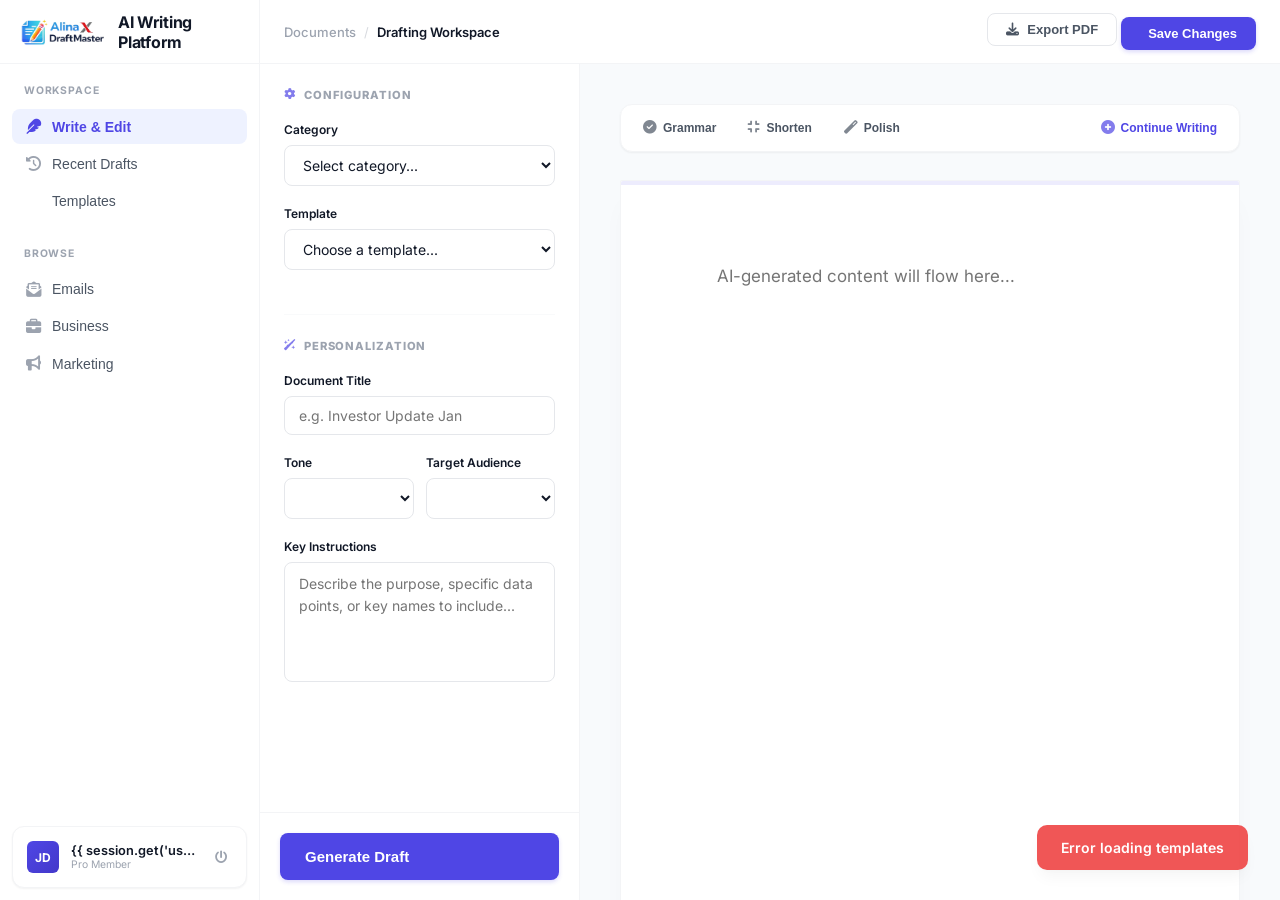
==== commit de84f694: "feat: promptcache_json" ====
--- a/templates/dashboard.html
+++ b/templates/dashboard.html
@@ -3,46 +3,347 @@
 <head>
     <meta charset="UTF-8">
     <meta name="viewport" content="width=device-width, initial-scale=1.0">
-    <title>Dashboard | Draft Master AI</title>
+    <title>Draft Master | Workspace</title>
     <!-- Inter Font -->
     <link href="https://fonts.googleapis.com/css2?family=Inter:wght@400;500;600;700&display=swap" rel="stylesheet">
     <!-- FontAwesome -->
     <link rel="stylesheet" href="https://cdnjs.cloudflare.com/ajax/libs/font-awesome/6.4.0/css/all.min.css">
-    <!-- Custom CSS -->
-    <link rel="stylesheet" href="/static/css/style.css">
+    
+    <style>
+        :root {
+            /* Sophisticated SaaS Palette */
+            --primary: #4f46e5;
+            --primary-hover: #4338ca;
+            --primary-soft: #eef2ff;
+            --success: #10b981;
+            --bg-main: #f9fafb;
+            --bg-sidebar: #ffffff;
+            --text-heading: #111827;
+            --text-body: #4b5563;
+            --text-muted: #9ca3af;
+            --border-base: #f3f4f6;
+            --border-strong: #e5e7eb;
+            
+            --sidebar-width: 260px;
+            --header-height: 64px;
+            
+            /* Elevation Shadows */
+            --shadow-sm: 0 1px 2px 0 rgba(0, 0, 0, 0.05);
+            --shadow-md: 0 4px 6px -1px rgba(0, 0, 0, 0.05), 0 2px 4px -1px rgba(0, 0, 0, 0.03);
+            --shadow-lg: 0 10px 15px -3px rgba(0, 0, 0, 0.04), 0 4px 6px -2px rgba(0, 0, 0, 0.02);
+            --shadow-paper: 0 20px 25px -5px rgba(0, 0, 0, 0.03), 0 10px 10px -5px rgba(0, 0, 0, 0.02);
+        }
+
+        * { box-sizing: border-box; margin: 0; padding: 0; transition: background-color 0.2s, border-color 0.2s; }
+
+        body {
+            font-family: 'Inter', -apple-system, sans-serif;
+            background: var(--bg-main);
+            color: var(--text-body);
+            height: 100vh;
+            overflow: hidden;
+            display: flex;
+        }
+
+        /* --- Global Layout --- */
+        .app-layout {
+            display: flex;
+            width: 100%;
+            height: 100%;
+        }
+
+        /* --- Sidebar Redesign --- */
+        .sidebar {
+            width: var(--sidebar-width);
+            background: var(--bg-sidebar);
+            border-right: 1px solid var(--border-base);
+            display: flex;
+            flex-direction: column;
+            flex-shrink: 0;
+            z-index: 50;
+        }
+
+        .sidebar-header {
+            height: var(--header-height);
+            padding: 0 1.25rem;
+            display: flex;
+            align-items: center;
+            border-bottom: 1px solid var(--border-base);
+        }
+
+        .brand-item { 
+            display: flex; 
+            align-items: center; 
+            gap: 12px; 
+            font-weight: 700; 
+            color: var(--text-heading); 
+            font-size: 1rem; 
+            letter-spacing: -0.01em;
+        }
+        .sidebar-logo { height: 28px; width: auto; }
+
+        .sidebar-nav { flex: 1; padding: 1.25rem 0.75rem; overflow-y: auto; }
+        .nav-section { margin-bottom: 1.75rem; }
+        .nav-label {
+            padding: 0 0.75rem;
+            font-size: 0.65rem;
+            font-weight: 700;
+            text-transform: uppercase;
+            letter-spacing: 0.08em;
+            color: var(--text-muted);
+            margin-bottom: 0.75rem;
+        }
+
+        .nav-item {
+            display: flex;
+            align-items: center;
+            gap: 10px;
+            padding: 0.6rem 0.75rem;
+            border-radius: 8px;
+            color: var(--text-body);
+            font-weight: 500;
+            cursor: pointer;
+            width: 100%;
+            border: none;
+            background: transparent;
+            text-align: left;
+            font-size: 0.875rem;
+            margin-bottom: 2px;
+        }
+
+        .nav-item i { width: 18px; text-align: center; color: var(--text-muted); font-size: 0.95rem; }
+        .nav-item:hover { background: var(--bg-main); color: var(--text-heading); }
+        .nav-item:hover i { color: var(--primary); }
+        .nav-item.active { background: var(--primary-soft); color: var(--primary); font-weight: 600; }
+        .nav-item.active i { color: var(--primary); }
+
+        .user-profile-section {
+            padding: 0.875rem;
+            margin: 0.75rem;
+            background: #fff;
+            border-radius: 12px;
+            display: flex;
+            align-items: center;
+            gap: 12px;
+            border: 1px solid var(--border-base);
+            box-shadow: var(--shadow-sm);
+        }
+
+        .user-avatar {
+            width: 32px; height: 32px;
+            background: linear-gradient(135deg, var(--primary), var(--primary-hover));
+            color: white;
+            border-radius: 6px;
+            display: flex; align-items: center; justify-content: center;
+            font-weight: 700; font-size: 0.75rem;
+        }
+
+        .user-info { flex: 1; min-width: 0; }
+        .user-name { font-weight: 600; color: var(--text-heading); font-size: 0.8rem; overflow: hidden; text-overflow: ellipsis; white-space: nowrap; }
+        .user-plan { font-size: 0.65rem; color: var(--text-muted); }
+        .logout-btn { background: transparent; border: none; color: var(--text-muted); cursor: pointer; padding: 4px; border-radius: 4px; }
+        .logout-btn:hover { color: #ef4444; background: #fee2e2; }
+
+        /* --- Main Interface --- */
+        .main-content {
+            flex: 1;
+            display: flex;
+            flex-direction: column;
+            min-width: 0;
+            position: relative;
+        }
+
+        .top-bar {
+            height: var(--header-height);
+            background: #fff;
+            border-bottom: 1px solid var(--border-base);
+            display: flex;
+            align-items: center;
+            justify-content: space-between;
+            padding: 0 1.5rem;
+            flex-shrink: 0;
+            z-index: 10;
+        }
+
+        .breadcrumbs { display: flex; align-items: center; gap: 8px; font-size: 0.8125rem; }
+        .crumb-muted { color: var(--text-muted); font-weight: 500; }
+        .crumb-sep { color: var(--text-muted); opacity: 0.4; }
+        .crumb-active { font-weight: 600; color: var(--text-heading); }
+
+        /* --- Workspace --- */
+        .workspace { display: flex; flex: 1; overflow: hidden; }
+
+        .config-panel {
+            width: 320px;
+            background: #fff;
+            border-right: 1px solid var(--border-base);
+            display: flex;
+            flex-direction: column;
+            flex-shrink: 0;
+        }
+
+        .config-scroll-area { padding: 1.5rem; flex: 1; overflow-y: auto; }
+        .config-section { margin-bottom: 1.5rem; padding-bottom: 1.5rem; border-bottom: 1px solid var(--bg-main); }
+        .config-section:last-child { border-bottom: none; }
+        .config-heading {
+            font-size: 0.7rem; font-weight: 800; color: var(--text-muted);
+            text-transform: uppercase; letter-spacing: 0.08em;
+            margin-bottom: 1.25rem; display: flex; align-items: center; gap: 8px;
+        }
+        .config-heading i { color: var(--primary); opacity: 0.7; }
+
+        .form-group { margin-bottom: 1.25rem; }
+        .form-label { display: block; font-size: 0.75rem; font-weight: 600; color: var(--text-heading); margin-bottom: 0.5rem; }
+        .form-input, .form-select, .form-textarea {
+            width: 100%; padding: 0.625rem 0.875rem; border: 1px solid var(--border-strong);
+            border-radius: 8px; font-size: 0.875rem; background: #fff; font-family: inherit;
+            color: var(--text-heading); transition: all 0.2s;
+        }
+        .form-textarea { min-height: 120px; resize: none; line-height: 1.6; }
+        .form-input:focus, .form-select:focus, .form-textarea:focus {
+            outline: none; border-color: var(--primary); box-shadow: 0 0 0 3px var(--primary-soft);
+        }
+
+        .config-footer { padding: 1.25rem; border-top: 1px solid var(--border-base); }
+
+        /* --- Editor Environment --- */
+        .editor-area {
+            flex: 1;
+            padding: 2.5rem;
+            overflow-y: auto;
+            display: flex;
+            flex-direction: column;
+            align-items: center;
+            background: #f8fafc;
+        }
+
+        .editor-toolbar {
+            width: 100%; max-width: 820px;
+            background: #fff; padding: 0.5rem;
+            border-radius: 12px; margin-bottom: 1.75rem;
+            display: flex; gap: 0.25rem; border: 1px solid var(--border-base);
+            box-shadow: var(--shadow-sm);
+            position: sticky; top: 0; z-index: 5;
+        }
+
+        .tool-btn {
+            background: transparent; border: none; padding: 0.5rem 0.875rem;
+            border-radius: 8px; font-size: 0.75rem; font-weight: 600;
+            cursor: pointer; display: flex; align-items: center; gap: 6px;
+            color: var(--text-body); transition: all 0.2s;
+        }
+        .tool-btn:hover { background: var(--bg-main); color: var(--text-heading); }
+        .tool-btn i { font-size: 0.85rem; opacity: 0.7; }
+
+        .paper {
+            width: 100%; max-width: 820px;
+            background: #fff; min-height: 1050px;
+            padding: 5rem 6rem; border-radius: 2px;
+            box-shadow: var(--shadow-paper); border: 1px solid var(--border-base);
+            position: relative;
+        }
+        .paper::before {
+            content: ""; position: absolute; top: 0; left: 0; right: 0; height: 4px;
+            background: var(--primary); border-radius: 2px 2px 0 0; opacity: 0.1;
+        }
+
+        .paper-content {
+            width: 100%; height: 100%; border: none; resize: none;
+            font-family: 'Inter', -apple-system, sans-serif; font-size: 1.0625rem; line-height: 1.8;
+            color: var(--text-heading); outline: none; background: transparent;
+        }
+
+        /* --- Generic UI Elements --- */
+        .btn {
+            display: inline-flex; align-items: center; gap: 8px;
+            padding: 0.5rem 1.125rem; border-radius: 8px; font-weight: 600;
+            font-size: 0.8125rem; cursor: pointer; transition: all 0.2s;
+            border: 1px solid transparent; text-decoration: none;
+        }
+        .btn-primary { background: var(--primary); color: #fff; box-shadow: 0 2px 4px rgba(79, 70, 229, 0.2); }
+        .btn-primary:hover { background: var(--primary-hover); transform: translateY(-1px); box-shadow: 0 4px 6px rgba(79, 70, 229, 0.25); }
+        .btn-outline { background: #fff; border-color: var(--border-strong); color: var(--text-body); }
+        .btn-outline:hover { background: var(--bg-main); border-color: var(--text-muted); }
+        .btn-block { width: 100%; }
+        .btn-lg { padding: 0.875rem 1rem; font-size: 0.9375rem; }
+
+        /* Grid & Card Redesign */
+        .grid-layout { display: grid; grid-template-columns: repeat(auto-fill, minmax(280px, 1fr)); gap: 1.5rem; }
+        .draft-card {
+            background: #fff; border: 1px solid var(--border-base);
+            padding: 1.5rem; border-radius: 12px; transition: all 0.3s cubic-bezier(0.4, 0, 0.2, 1);
+            cursor: pointer; display: flex; flex-direction: column; gap: 0.75rem;
+        }
+        .draft-card:hover { transform: translateY(-4px); box-shadow: var(--shadow-lg); border-color: var(--primary); }
+        
+        .card-icon {
+            width: 36px; height: 36px; border-radius: 8px;
+            background: var(--primary-soft); color: var(--primary);
+            display: flex; align-items: center; justify-content: center; font-size: 1rem;
+        }
+
+        /* Views */
+        .view-container { padding: 3rem; overflow-y: auto; flex: 1; max-width: 1200px; margin: 0 auto; width: 100%; }
+        .view-header { margin-bottom: 2.5rem; }
+        .view-header h2 { font-size: 1.875rem; font-weight: 800; color: var(--text-heading); margin-bottom: 0.5rem; letter-spacing: -0.02em; }
+        .view-header p { color: var(--text-muted); font-size: 1rem; font-weight: 500; }
+
+        .toast {
+            position: fixed; bottom: 2rem; right: 2rem;
+            background: #0f172a; color: #fff; padding: 0.875rem 1.5rem;
+            border-radius: 10px; box-shadow: var(--shadow-lg);
+            z-index: 1000; opacity: 0; transform: translateY(10px);
+            transition: all 0.4s cubic-bezier(0.175, 0.885, 0.32, 1.275); 
+            pointer-events: none; font-size: 0.875rem; font-weight: 600;
+            display: flex; align-items: center; gap: 10px;
+        }
+
+        .hidden { display: none !important; }
+        .mobile-only { display: none !important; }
+
+        /* Animation */
+        @keyframes fadeIn { from { opacity: 0; transform: translateY(8px); } to { opacity: 1; transform: translateY(0); } }
+        .animate-fade { animation: fadeIn 0.4s ease-out forwards; }
+
+        @media (max-width: 1024px) {
+            .sidebar { position: absolute; left: 0; top: 0; bottom: 0; transform: translateX(-100%); transition: transform 0.3s ease; }
+            .sidebar.open { transform: translateX(0); box-shadow: 20px 0 50px rgba(0,0,0,0.1); }
+            .mobile-only { display: flex !important; }
+            .config-panel { display: none; }
+            .paper { padding: 3rem 2rem; }
+        }
+    </style>
 </head>
 <body>
     <div class="app-layout">
         
         <!-- SIDEBAR -->
         <aside class="sidebar" id="sidebar">
-            <div class="sidebar-header" style="justify-content: center;">
+            <div class="sidebar-header">
                 <div class="brand-item">
-                    <img src="/static/logo.png" alt="Draft Master" class="sidebar-logo"> 
-                </div>
-                <button class="mobile-close-btn mobile-only" onclick="toggleSidebar()">
-                    <i class="fas fa-times"></i>
-                </button>
+                    <img src="/static/logo.png" alt="Draft Master" class="sidebar-logo">
+                    <span>AI Writing Platform</span>
+                </div>
             </div>
 
             <nav class="sidebar-nav">
                 <div class="nav-section">
                     <div class="nav-label">Workspace</div>
                     <button class="nav-item active" onclick="switchTab('generator', event)">
-                        <i class="fas fa-pen-fancy"></i> <span>Editor</span>
+                        <i class="fas fa-feather"></i> <span>Write & Edit</span>
                     </button>
                     <button class="nav-item" onclick="switchTab('history', event)">
-                        <i class="fas fa-history"></i> <span>History</span>
+                        <i class="fas fa-clock-rotate-left"></i> <span>Recent Drafts</span>
+                    </button>
+                    <button class="nav-item" onclick="switchTab('templates', event)">
+                        <i class="fas fa-grid-2"></i> <span>Templates</span>
                     </button>
                 </div>
 
                 <div class="nav-section">
-                    <div class="nav-label">Library</div>
-                    <button class="nav-item" onclick="filterTemplates('All', event)">
-                        <i class="fas fa-th-large"></i> <span>All Templates</span>
-                    </button>
+                    <div class="nav-label">Browse</div>
                     <button class="nav-item" onclick="filterTemplates('Email', event)">
-                        <i class="fas fa-envelope"></i> <span>Emails</span>
+                        <i class="fas fa-envelope-open-text"></i> <span>Emails</span>
                     </button>
                     <button class="nav-item" onclick="filterTemplates('Business', event)">
                         <i class="fas fa-briefcase"></i> <span>Business</span>
@@ -50,52 +351,43 @@
                     <button class="nav-item" onclick="filterTemplates('Marketing', event)">
                         <i class="fas fa-bullhorn"></i> <span>Marketing</span>
                     </button>
-                    <button class="nav-item" onclick="filterTemplates('HR', event)">
-                        <i class="fas fa-user-shield"></i> <span>HR & Legal</span>
-                    </button>
                 </div>
             </nav>
 
             <div class="user-profile-section">
-                <div class="user-avatar">G</div>
+                <div class="user-avatar">JD</div>
                 <div class="user-info">
-                    <div class="user-name">Guest User</div>
-                    <div class="user-plan">Pro Plan</div>
-                </div>
-                <button class="logout-btn" onclick="window.location.href='/login'"><i class="fas fa-sign-out-alt"></i></button>
+                    <div class="user-name">{{ session.get('user_name', 'Guest User') }}</div>
+                    <div class="user-plan">Pro Member</div>
+                </div>
+                <button class="logout-btn" onclick="window.location.href='/logout'" title="Log Out">
+                    <i class="fas fa-power-off"></i>
+                </button>
             </div>
         </aside>
 
         <!-- MAIN CONTENT -->
         <main class="main-content">
             
-            <!-- Mobile Header -->
             <header class="top-bar">
                 <div class="top-bar-left">
-                    <button class="icon-btn mobile-only" onclick="toggleSidebar()">
-                        <i class="fas fa-bars"></i>
-                    </button>
-                    <div class="breadcrumbs" id="pageTitle">
-                        <span class="crumb-muted">Drafts</span>
+                    <button class="icon-btn mobile-only" onclick="toggleSidebar()" style="background:none; border:none; color:var(--text-body); font-size:1.1rem; margin-right:1rem; cursor:pointer;">
+                        <i class="fas fa-bars-staggered"></i>
+                    </button>
+                    <div class="breadcrumbs">
+                        <span class="crumb-muted">Documents</span>
                         <span class="crumb-sep">/</span>
-                        <span class="crumb-active">Untitled Document</span>
+                        <span class="crumb-active" id="activeDocTitle">Drafting Workspace</span>
                     </div>
                 </div>
 
                 <div class="top-bar-right">
-                    <!-- Config Toggle for Mobile -->
-                    <button class="btn btn-outline mobile-only" onclick="toggleConfigPanel()">
-                        <i class="fas fa-sliders-h"></i> Settings
-                    </button>
-
-                    <div class="action-buttons">
-                        <button class="btn btn-outline" onclick="exportDoc('pdf')" title="Export PDF">
-                            <i class="fas fa-file-pdf"></i> <span class="desktop-only">Export</span>
-                        </button>
-                        <button class="btn btn-primary" onclick="saveDraft()">
-                            <i class="fas fa-save"></i> <span class="desktop-only">Save Draft</span>
-                        </button>
-                    </div>
+                    <button class="btn btn-outline" onclick="exportDoc('pdf')">
+                        <i class="fas fa-download"></i> <span>Export PDF</span>
+                    </button>
+                    <button class="btn btn-primary" onclick="saveDraft()">
+                        <i class="fas fa-cloud-check"></i> <span>Save Changes</span>
+                    </button>
                 </div>
             </header>
 
@@ -103,78 +395,55 @@
             <div class="workspace" id="generatorView">
                 
                 <!-- LEFT: Configuration Panel -->
-                <div class="config-panel" id="configPanel">
-                    <div class="panel-header-mobile mobile-only">
-                        <h3>Document Settings</h3>
-                        <button class="icon-btn" onclick="toggleConfigPanel()"><i class="fas fa-times"></i></button>
-                    </div>
-
+                <div class="config-panel">
                     <div class="config-scroll-area">
-                        <!-- Section 1: Setup -->
                         <div class="config-section">
-                            <h3 class="config-heading"><i class="fas fa-layer-group"></i> Type & Template</h3>
+                            <h3 class="config-heading"><i class="fas fa-cog"></i> Configuration</h3>
                             
                             <div class="form-group">
-                                <label class="label-sm">Category</label>
-                                <div class="select-wrapper">
-                                    <select id="categorySelect" class="form-select" onchange="handleCategoryChange(this.value)">
-                                        <option value="" disabled selected>Select Category...</option>
-                                    </select>
-                                    <i class="fas fa-chevron-down select-arrow"></i>
-                                </div>
+                                <label class="form-label">Category</label>
+                                <select id="categorySelect" class="form-select" onchange="handleCategoryChange(this.value)">
+                                    <option value="" disabled selected>Select category...</option>
+                                </select>
                             </div>
                     
                             <div class="form-group disabled" id="templateContainer">
-                                <label class="label-sm">Template</label>
-                                <div class="select-wrapper">
-                                    <select id="templateSelect" class="form-select" onchange="handleTemplateChange(this.value)">
-                                        <option value="" disabled selected>Select Template...</option>
-                                    </select>
-                                    <i class="fas fa-chevron-down select-arrow"></i>
+                                <label class="form-label">Template</label>
+                                <select id="templateSelect" class="form-select" onchange="handleTemplateChange(this.value)">
+                                    <option value="" disabled selected>Choose a template...</option>
+                                </select>
+                            </div>
+                        </div>
+
+                        <div class="config-section">
+                            <h3 class="config-heading"><i class="fas fa-wand-sparkles"></i> Personalization</h3>
+                            
+                            <div class="form-group">
+                                <label class="form-label">Document Title</label>
+                                <input type="text" id="docTitle" class="form-input" placeholder="e.g. Investor Update Jan">
+                            </div>
+
+                            <div style="display: grid; grid-template-columns: 1fr 1fr; gap: 0.75rem;">
+                                <div class="form-group">
+                                    <label class="form-label">Tone</label>
+                                    <select id="toneSelect" class="form-select"></select>
+                                </div>
+                                <div class="form-group">
+                                    <label class="form-label">Target Audience</label>
+                                    <select id="audienceSelect" class="form-select"></select>
                                 </div>
                             </div>
-                        </div>
-
-                        <!-- Section 2: Details -->
-                        <div class="config-section">
-                            <h3 class="config-heading"><i class="fas fa-sliders-h"></i> Context</h3>
-                            
+
                             <div class="form-group">
-                                <label class="label-sm">Document Title</label>
-                                <input type="text" id="docTitle" class="form-input" placeholder="e.g. Q1 Marketing Report">
-                            </div>
-
-                            <div class="form-row">
-                                <div class="form-group">
-                                    <label class="label-sm">Tone</label>
-                                    <div class="select-wrapper">
-                                        <select id="toneSelect" class="form-select">
-                                            <option>Professional</option>
-                                        </select>
-                                        <i class="fas fa-chevron-down select-arrow"></i>
-                                    </div>
-                                </div>
-                                <div class="form-group">
-                                    <label class="label-sm">Audience</label>
-                                    <div class="select-wrapper">
-                                        <select id="audienceSelect" class="form-select">
-                                            <option>General</option>
-                                        </select>
-                                        <i class="fas fa-chevron-down select-arrow"></i>
-                                    </div>
-                                </div>
-                            </div>
-
-                            <div class="form-group">
-                                <label class="label-sm">Key Points & Instructions</label>
-                                <textarea id="userPrompt" class="form-textarea" placeholder="What should this document cover? List key facts, names, or goals..."></textarea>
+                                <label class="form-label">Key Instructions</label>
+                                <textarea id="userPrompt" class="form-textarea" placeholder="Describe the purpose, specific data points, or key names to include..."></textarea>
                             </div>
                         </div>
                     </div>
 
                     <div class="config-footer">
                         <button class="btn btn-primary btn-block btn-lg" onclick="generateContent()" id="genBtn">
-                            <i class="fas fa-sparkles"></i> Generate
+                            <i class="fas fa-sparkles"></i> Generate Draft
                         </button>
                     </div>
                 </div>
@@ -182,21 +451,17 @@
                 <!-- RIGHT: Editor Area -->
                 <div class="editor-area">
                     <div class="editor-toolbar">
-                        <div class="toolbar-group">
-                            <button class="tool-btn" onclick="rewriteContent('Grammar Fix')" title="Fix Grammar"><i class="fas fa-check-double"></i> Fix</button>
-                            <button class="tool-btn" onclick="rewriteContent('Shorter')" title="Shorten"><i class="fas fa-compress-alt"></i> Shorten</button>
-                            <button class="tool-btn mobile-hidden" onclick="rewriteContent('More Persuasive')"><i class="fas fa-magic"></i> Polish</button>
-                        </div>
-                        <div class="toolbar-divider"></div>
-                        <button class="tool-btn primary-text" onclick="continueWriting()">
-                            <i class="fas fa-pen-nib"></i> Continue Writing
+                        <button class="tool-btn" onclick="rewriteContent('Grammar Fix')" title="Fix Grammar"><i class="fas fa-check-circle"></i> Grammar</button>
+                        <button class="tool-btn" onclick="rewriteContent('Shorter')" title="Make Concise"><i class="fas fa-compress"></i> Shorten</button>
+                        <button class="tool-btn" onclick="rewriteContent('More Persuasive')" title="Polish Style"><i class="fas fa-magic"></i> Polish</button>
+                        <div style="flex: 1;"></div>
+                        <button class="tool-btn" style="color: var(--primary); font-weight: 700;" onclick="continueWriting()">
+                            <i class="fas fa-plus-circle"></i> Continue Writing
                         </button>
                     </div>
 
-                    <div class="paper-container">
-                        <div class="paper">
-                            <textarea id="outputEditor" class="paper-content" placeholder="Your generated content will appear here..."></textarea>
-                        </div>
+                    <div class="paper animate-fade">
+                        <textarea id="outputEditor" class="paper-content" placeholder="AI-generated content will flow here..."></textarea>
                     </div>
                 </div>
 
@@ -206,29 +471,27 @@
             <div id="templatesView" class="view-container hidden">
                  <div class="view-header">
                     <h2>Template Library</h2>
-                    <p>Choose a professional template to jumpstart your writing.</p>
+                    <p>Standardized frameworks for every professional need.</p>
                  </div>
-                 <div id="allTemplatesContainer" class="grid-layout">
-                     <!-- Populated by JS -->
-                 </div>
+                 <div id="allTemplatesContainer" class="grid-layout animate-fade"></div>
             </div>
             
             <!-- HISTORY VIEW -->
             <div id="historyView" class="view-container hidden">
                  <div class="view-header">
-                    <h2>Document History</h2>
-                    <p>Access your past drafts and exports.</p>
+                    <h2>Recent Activity</h2>
+                    <p>Review and resume your latest generated documents.</p>
                  </div>
-                 <div id="draftsList" class="list-layout">
-                     <!-- Populated by JS -->
-                 </div>
+                 <div id="draftsList" class="grid-layout animate-fade"></div>
             </div>
 
         </main>
     </div>
 
-    <!-- Toast Notification -->
-    <div id="toast" class="toast"></div>
+    <div id="toast" class="toast">
+        <i class="fas fa-info-circle"></i>
+        <span id="toastMsg"></span>
+    </div>
 
     <script src="/static/js/app.js"></script>
 </body>
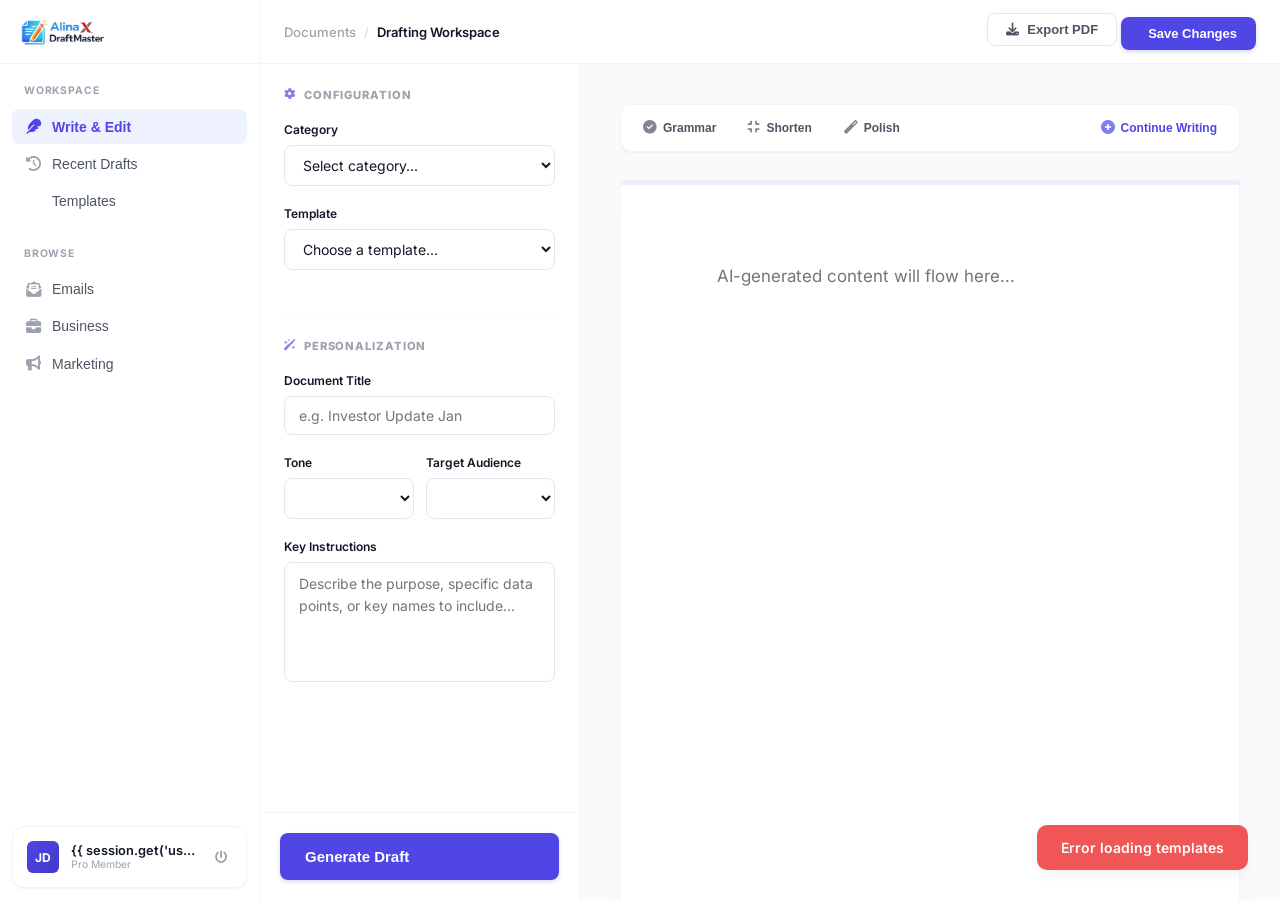
==== commit 70e9c78a: "feat(env):add db url" ====
--- a/templates/dashboard.html
+++ b/templates/dashboard.html
@@ -322,7 +322,7 @@
             <div class="sidebar-header">
                 <div class="brand-item">
                     <img src="/static/logo.png" alt="Draft Master" class="sidebar-logo">
-                    <span>AI Writing Platform</span>
+                    <span></span>
                 </div>
             </div>
 
